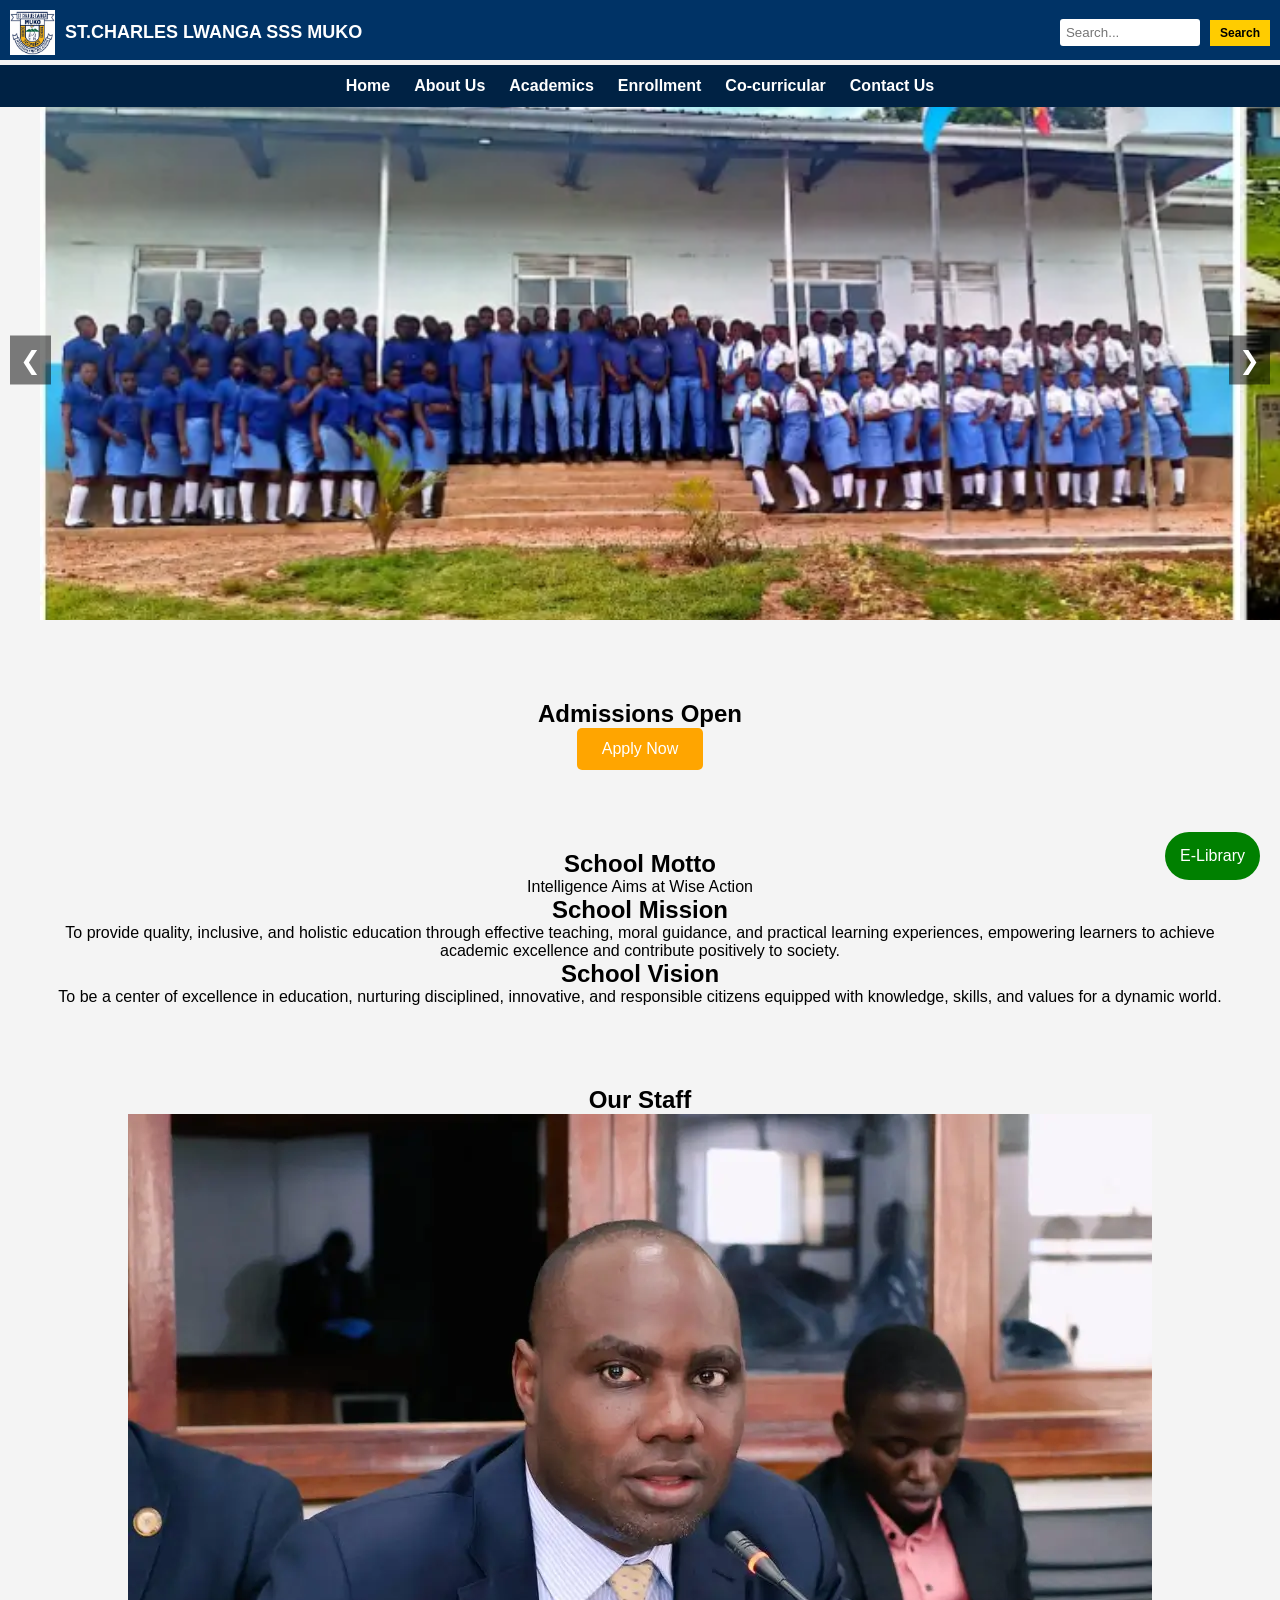
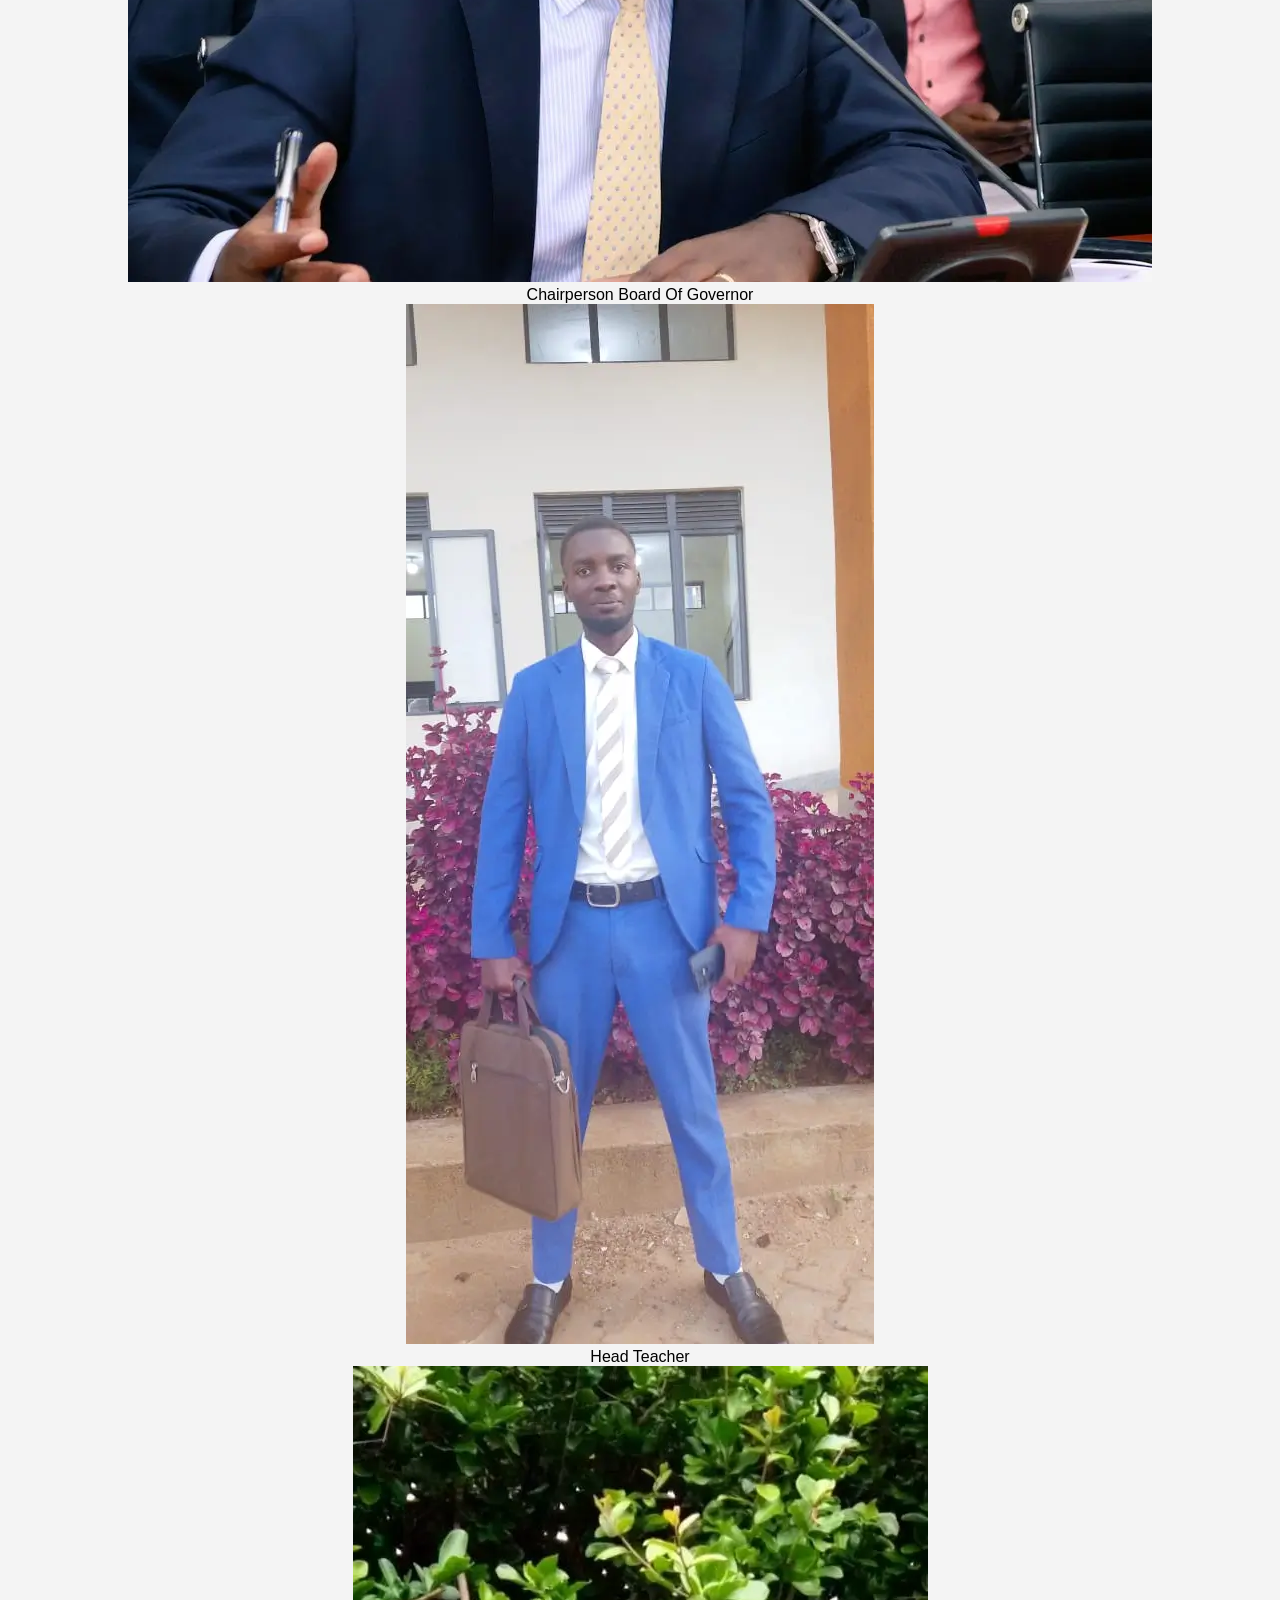
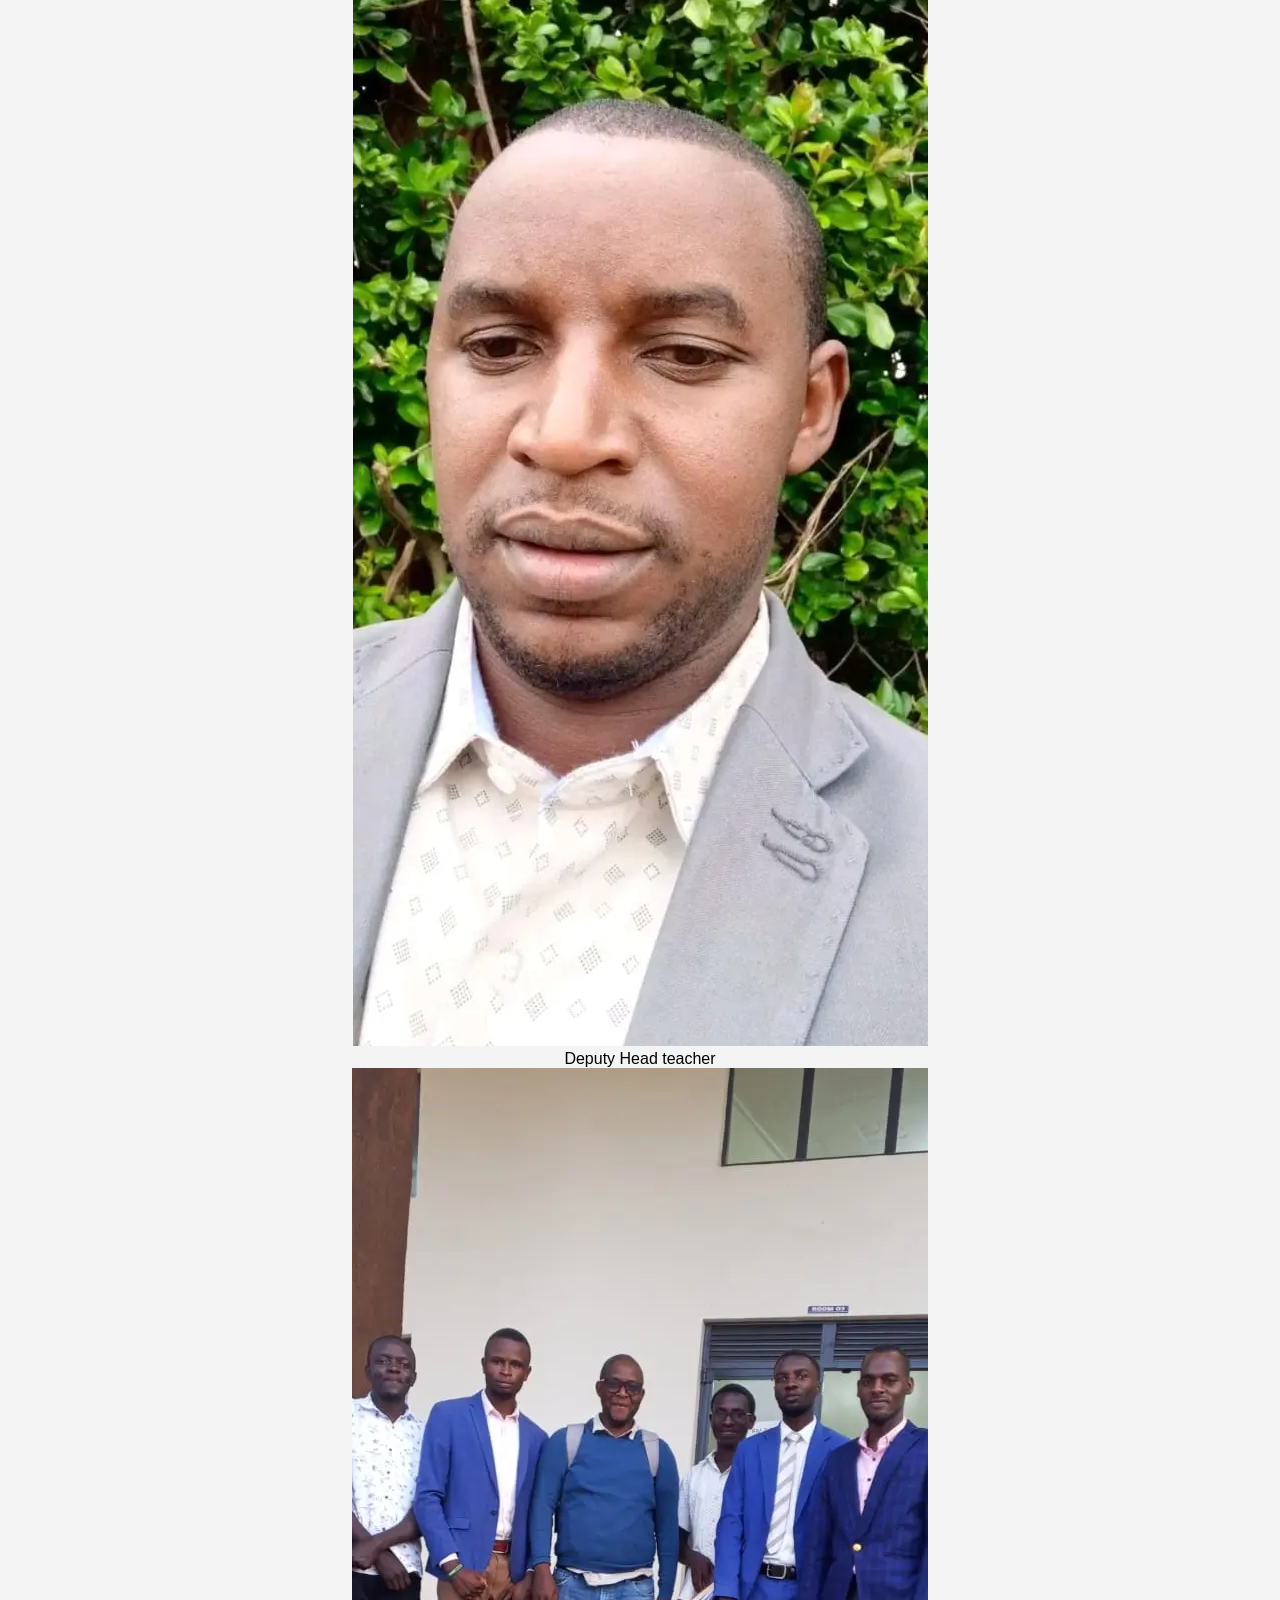
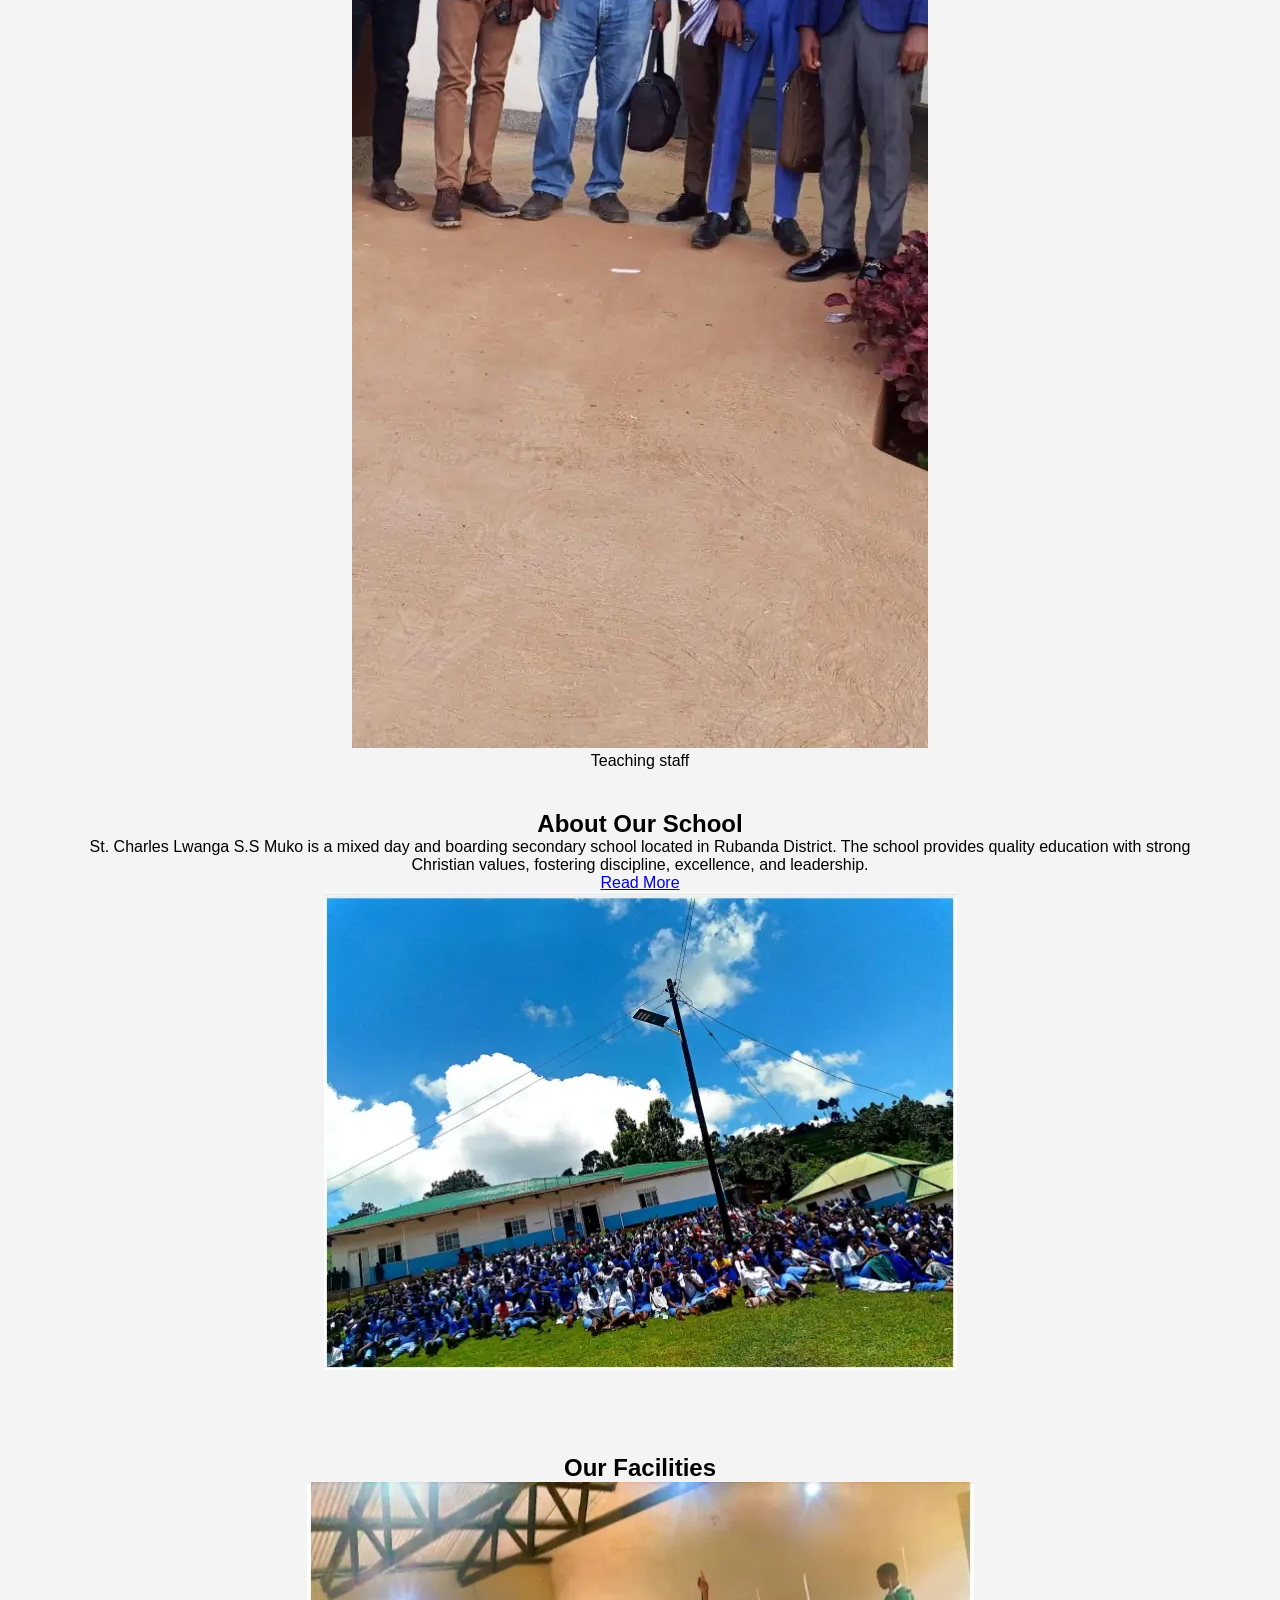
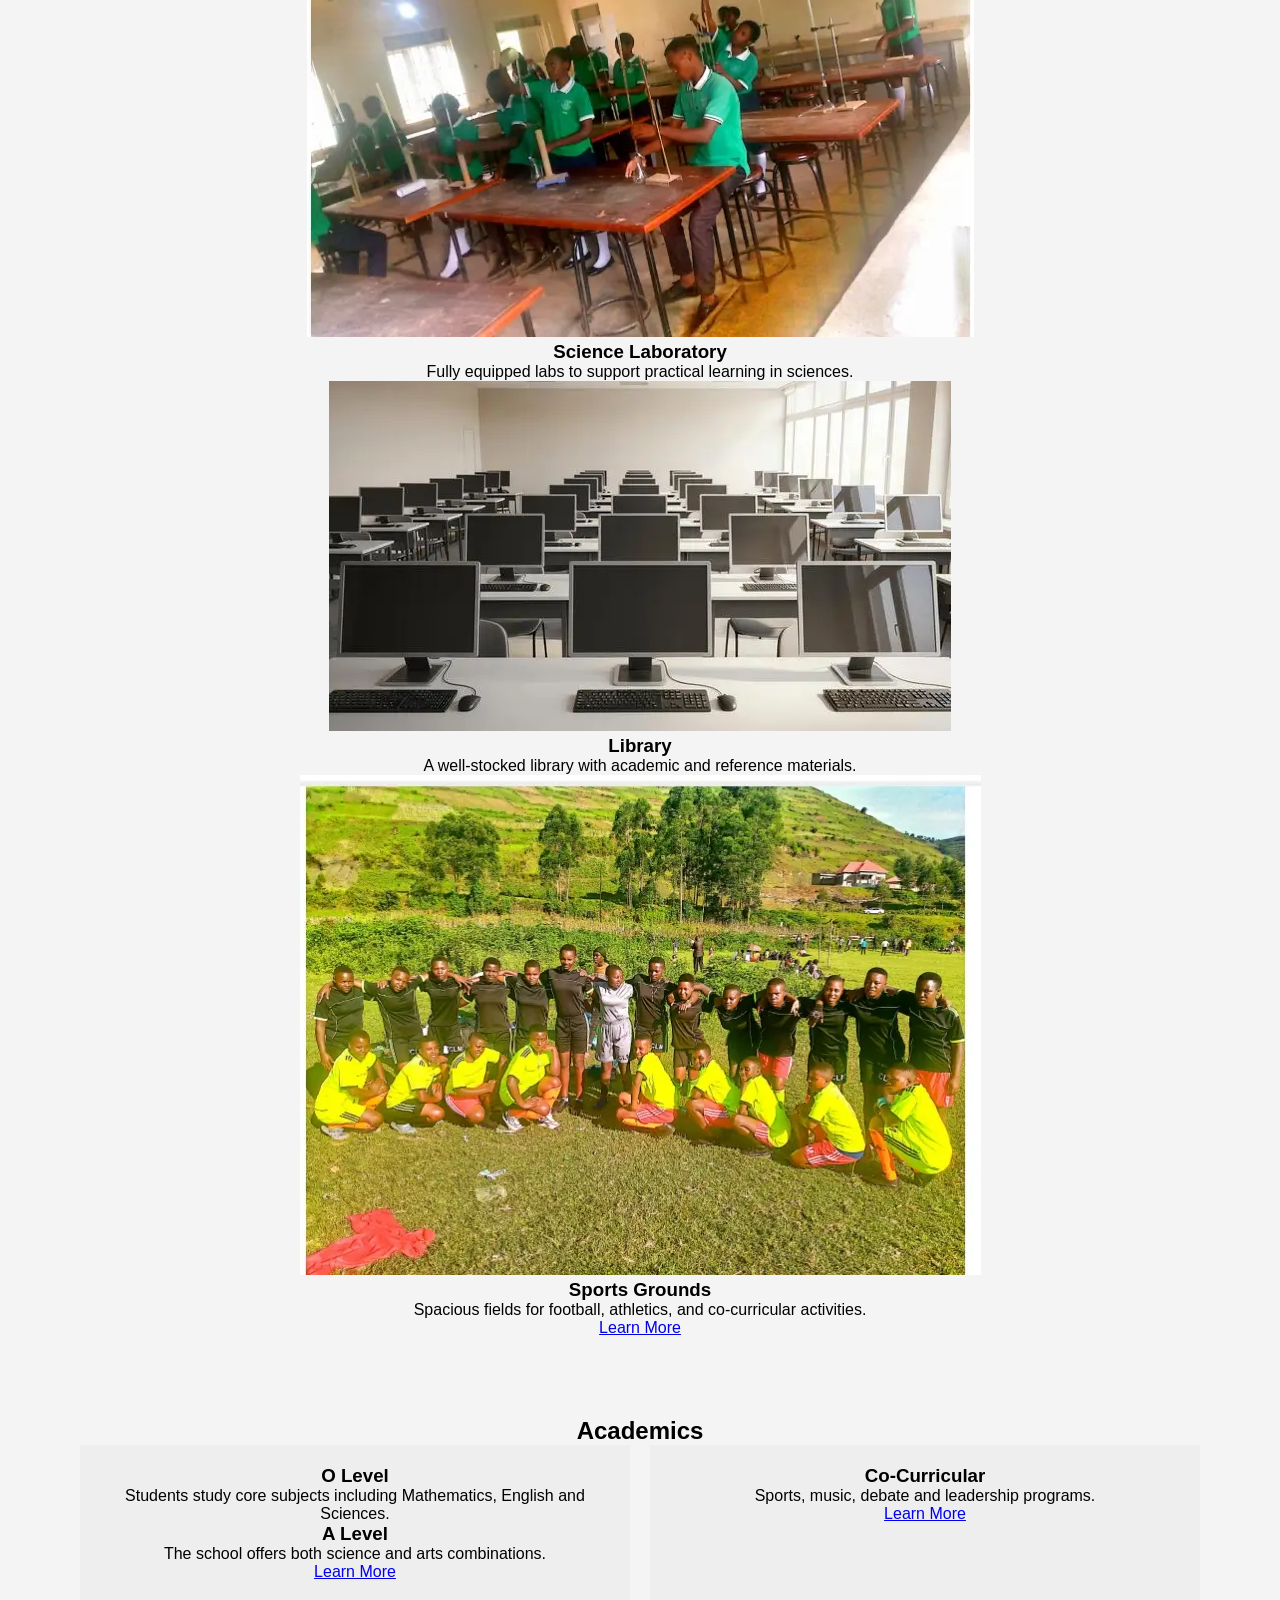
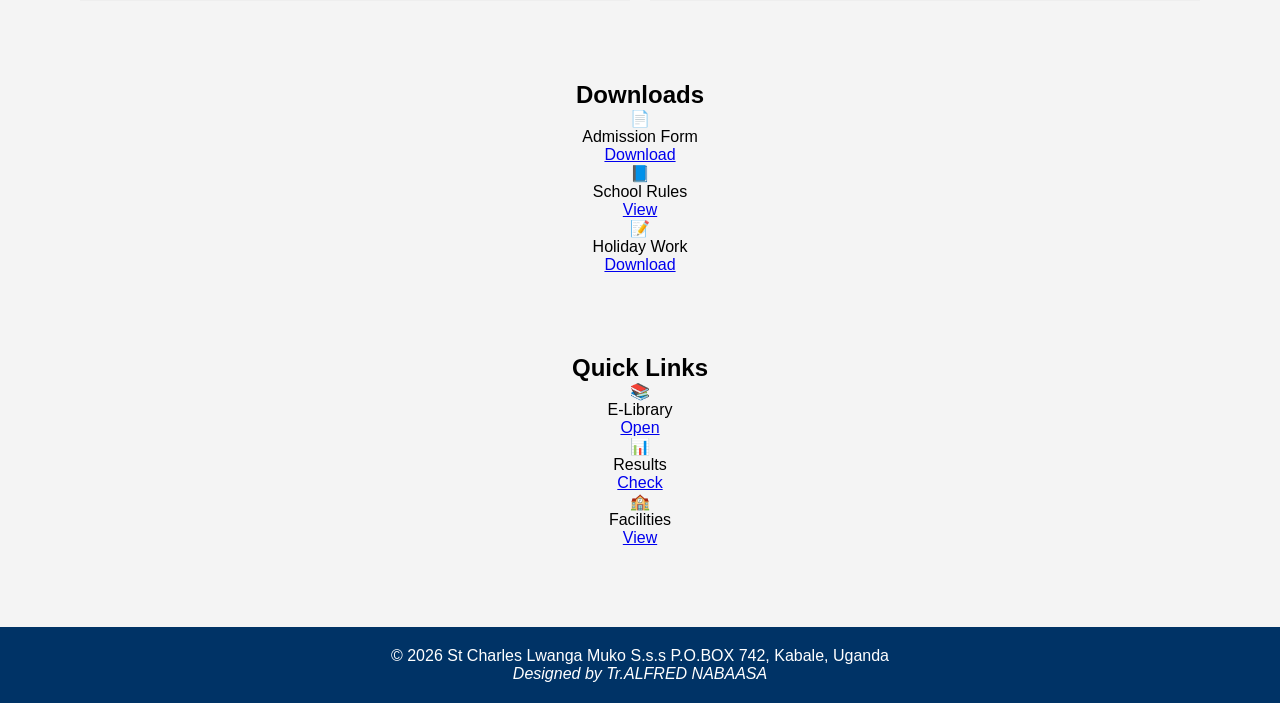
==== index.html @ 2c8513a3 "Add files via upload" ====
<!DOCTYPE html>
<html lang="en">

<head>

<meta charset="UTF-8">
<meta name="viewport" content="width=device-width, initial-scale=1.0">

<title>St. Charles Lwanga SSS Muko</title>

<link rel="stylesheet" href="lwanga.css">

</head>

<body>
  <header>
  <div class="header-container">

    <div class="logo-area">
      <img src="lwangalogo.webp" alt="School Logo">
      <h1>ST.CHARLES LWANGA SSS MUKO</h1>
    </div>

    <div class="header-right">
      <input type="text" placeholder="Search..." class="search-box">
      <button class="search-btn" onclick="searchSite()">Search</button>
      <div class="menu-toggle" onclick="toggleMenu()">
        ☰
      </div>
    </div>

  </div>

  <ul id="nav-list">
   
    <li><a href="index.html">Home</a></li>
    <li><a href="about.html">About Us</a></li>
    <li><a href="academics.html">Academics</a></li>
    <li><a href="enrollment.html">Enrollment</a></li>
    <li><a href="cocurricular.html">Co-curricular</a></li>
    <li><a href="contact.html">Contact Us</a></li>
  </ul>
</header>

<main>
<!-- SLIDER -->
<section class="slider">

  <div class="slides">
    <img src="students.webp">
    <img src="mainhall.webp">
    <img src="olevel.webp">
    <img src="alevel.webp">
     <img src="studentsasseble.webp">
    <img src="sports1.webp">
    <img src="scielab.webp">
    <img src="sports2.webp">
     <img src="slide1.webp">
    <img src="sports3.webp">
    <img src="slide2.webp">
    <img src="slide3.webp">
     <img src="slide4.webp">
    <img src="slide5.webp">
    <img src="slide6.webp">
  </div>
  

  <button class="prev">&#10094;</button>
  <button class="next">&#10095;</button>

</section>


<section class="cta">
  <h2>Admissions Open</h2>
<a href="admission.html" class="btn">Apply Now</a>
</section>
<section>
  <h2>School Motto</h2>
  <p>Intelligence Aims at Wise Action </p>
  <h2>School Mission</h2>
  <p>To provide quality, inclusive, and holistic education through effective teaching, moral guidance, and practical learning experiences, empowering learners to achieve academic excellence and contribute positively to society.</p>
  
  <h2>School Vision</h2>
  <p>To be a center of excellence in education, nurturing disciplined, innovative, and responsible citizens equipped with knowledge, skills, and values for a dynamic world.</p>
</section>
<!-- STAFF -->
<section>
  <h2>Our Staff</h2>
  <div class="staff-container">
    <div class="staff-card"><img src="bod.webp"><p>Chairperson Board Of Governor</p></div>
    <div class="staff-card"><img src="head.webp"><p>Head Teacher</p></div>
    <div class="staff-card"><img src="deputy.webp"><p>Deputy Head teacher</p>
    </div>
    <div class="staff-card"><img src="non.webp"><p>Teaching staff</p>
    </div>
  </div>

<section class="about-section">

    <div class="about-container">

        <!-- LEFT TEXT -->
        <div class="about-text">
            <h2>About Our School</h2>
            <p>
                St. Charles Lwanga S.S Muko is a mixed day and boarding secondary school 
                located in Rubanda District. The school provides quality education with 
                strong Christian values, fostering discipline, excellence, and leadership.
            </p>

            <a href="about.html" class="btn-primary">Read More</a>
        </div>

        <!-- RIGHT IMAGE -->
        <div class="about-image">
            <img src="studentsasseble.webp" alt="School Image">
        </div>

    </div>

</section>


<section class="facilities-section">

    <h2 class="section-title">Our Facilities</h2>

    <div class="facilities-container">

        <!-- CARD 1 -->
        <div class="facility-card">
            <img src="scielab.webp" alt="Science Lab" loading="lazy">
            <h3>Science Laboratory</h3>
            <p>Fully equipped labs to support practical learning in sciences.</p>
        </div>

        <!-- CARD 2 -->
        <div class="facility-card">
            <img src="compu.webp" alt="Library"loading="lazy">
            <h3>Library</h3>
            <p>A well-stocked library with academic and reference materials.</p>
        </div>

        <!-- CARD 3 -->
        <div class="facility-card">
            <img src="sports1.webp" alt="Sports"loading="lazy">
            <h3>Sports Grounds</h3>
            <p>Spacious fields for football, athletics, and co-curricular activities.</p>
            <a href="facilities.html" class="btn-primary">Learn More</a>
        </div>

    </div>

</section>

<section id="academics">

<h2>Academics</h2>

<div class="cards">

<div class="card">
<h3>O Level</h3>
<p>Students study core subjects including Mathematics, English and Sciences.</p>
<h3>A Level</h3>
The school offers both science and arts combinations.</p>
<a href="academics.html" class="btn-primary">Learn More</a>
</div>

<div class="card">
<h3>Co-Curricular</h3>
<p>Sports, music, debate and leadership programs.</p>
<a href="cocurricular.html" class="btn-primary">Learn More</a>
</div>

</div>

</section>
<section class="links-section">
  <h2>Downloads</h2>

  <div class="link-container">

    <div class="link-box">
      <span>📄</span>
      <p>Admission Form</p>
      <a href="admission.html">Download</a>
    </div>

    <div class="link-box">
      <span>📘</span>
      <p>School Rules</p>
      <a href="school rules.html">View</a>
    </div>

    <div class="link-box">
      <span>📝</span>
      <p>Holiday Work</p>
      <a href="holiday.html">Download</a>
    </div>

  </div>
</section>
<section class="links-section">
  <h2>Quick Links</h2>

  <div class="link-container">
    <div class="link-box">
      <span>📚</span>
      <p>E-Library</p>
      <a href="e-library.html">Open</a>
    </div>

    <div class="link-box">
      <span>📊</span>
      <p>Results</p>
      <a href="results.html">Check</a>
    </div>

    <div class="link-box">
      <span>🏫</span>
      <p>Facilities</p>
      <a href="facilities.html">View</a>
    </div>

  </div>
</section>
</main>
<a class="e-library" href="e-library.html">E-Library</a>

<button id="topBtn">↑</button>
<footer>
<p>© 2026 St Charles Lwanga Muko S.s.s P.O.BOX 742, Kabale, Uganda</p>
<p><i>Designed by Tr.ALFRED NABAASA</i></p>
</footer>
<script src="lwanga.js"></script>
</body>
</html>
---- lwanga.css ----
/* ===== RESET ===== */
*{
    margin:0;
    padding:0;
    box-sizing:border-box;
    font-family:Arial, sans-serif;
}

body{
    background:#f4f4f4;
}

/* ===== HEADER ===== */
header{
    position: sticky;
    top: 0;
    z-index: 1000;
    background:#003366;
    color:white;
    height:60px;

}
.header-right{
    display:flex;
    gap:10px;
}



.header-container{
    display:flex;
    justify-content:space-between;
    align-items:center;
    padding:10px;
    gap:10px;
}

/* LOGO TEXT FIX */
.logo-area h1{
    font-size:14px;
    line-height:1.1;
}

/* RIGHT SIDE FIX */
.header-right{
    display:flex;
    align-items:center;
    gap:5px;
}

/* SEARCH FIX */
.search-box{
    padding:6px;
    border:none;
    border-radius:3px;
    width:100px; /* smaller */
    max-width:40vw; /* responsive */
}

.search-btn{
    padding:6px;
    font-size:12px;
    white-space:nowrap; /* prevents breaking */
}
/* ===== LOGO ===== */
.logo-area{
    display:flex;
    align-items:center;
    gap:10px;
}

.logo-area img{
    width:45px;
    height:45px;
}

.logo-area h1{
    font-size:18px;
    line-height:1.2;
}

/* ===== RIGHT SIDE ===== */
.header-right{
    display:flex;
    align-items:center;
    gap:10px;
}

/* ===== SEARCH ===== */
.search-box{
    padding:6px;
    border:none;
    border-radius:3px;
    width:140px;
}

.search-btn{
    padding:6px 10px;
    background:#ffcc00;
    border:none;
    cursor:pointer;
    font-weight:bold;
}

/* ===== HAMBURGER ===== */
.menu-toggle{
    font-size:24px;
    cursor:pointer;
    display:none;
    position:relative;
    z-index:1100;
}

/* ===== NAVIGATION ===== */
#nav-list{
    list-style:none;
    display:flex;
    justify-content:center;
    background:#002244;
}

#nav-list li{
    padding:12px;
}

#nav-list a{
    color:white;
    text-decoration:none;
    font-weight:bold;
}

/* ===== SLIDER ===== */
.slider{
  width:100%;
  height:600px;
  overflow:hidden;
  position:relative;
}

.slides{
  display:flex;
  height:100%;
  transition: transform 0.5s ease-in-out;
}

.slides img{
  width:100%;
  height:100%;
  object-fit:cover;
  flex-shrink:0;
}

/* buttons */
.prev, .next{
  position:absolute;
  top:50%;
  transform:translateY(-50%);
  background:rgba(0,0,0,0.5);
  color:white;
  border:none;
  padding:10px;
  font-size:25px;
  cursor:pointer;
}

.prev{ left:10px; }
.next{ right:10px; }

/* ===== HERO ===== */
.hero{
    position: relative;
    height: 70vh;
    overflow: hidden;
}

.hero img{
    width: 100%;
    height: 100%;
    object-fit: cover;
}

.hero-content{
    position: absolute;
    left: 50%;
    top: 50%;
    transform: translate(-50%, -50%);
    text-align: center;
    color: #fff;
    z-index: 2;
    width: 90%;
    max-width: 700px;
}

/* overlay */
.hero::after{
    content: "";
    position: absolute;
    inset:0;
    background: rgba(0,0,0,0.4);
}

/* ===== BUTTON ===== */
.btn, .cta-btn{
    display:inline-block;
    padding:12px 25px;
    background:orange;
    color:white;
    text-decoration:none;
    border-radius:5px;
}

/* ===== SECTIONS ===== */
section{
    padding:40px;
    text-align:center;
}

/* ===== CARDS ===== */
.cards{
    display:flex;
    gap:20px;
    flex-wrap:wrap;
}

.card{
    background:#eee;
    padding:20px;
    flex:1;
}

/* ===== TABLE ===== */
table{
    width:90%;
    margin:auto;
    border-collapse:collapse;
}

th, td{
    border:1px solid #ccc;
    padding:10px;
}

th{
    background:#003366;
    color:white;
}

/* ===== FOOTER ===== */
footer{
    background:#003366;
    color:white;
    text-align:center;
    padding: 20px 10px;
    width: 100vw;
    margin-left: calc(-50vw + 50%);
}
}
footer p{
    margin: 5px 0;
    font-size: 14px;
}
/* ===== FLOATING BUTTON ===== */
#topBtn{
  position:fixed;
  bottom:20px;
  left:20px;
  padding:10px;
  background:#003366;
  color:white;
  border:none;
  cursor:pointer;
  display:none;
  z-index:1000;
  border-radius:5px;
}
/* ===== E-LIBRARY FLOATING BUTTON ===== */
.e-library{
    position:fixed;
    bottom:20px;
    right:20px;
    background:green;
    color:white;
    padding:15px;
    border-radius:25px;
    text-decoration:none;
    z-index:900;
}

/* ===== EXTRA SECTIONS ===== */
.results, .facilities, .form-section{
  padding:50px;
  text-align:center;
}

.results-container,
.facility-container{
  display:flex;
  gap:20px;
  justify-content:center;
  flex-wrap:wrap;
}

.result-box{
  background:#f4f4f4;
  padding:20px;
  width:250px;
  border-radius:8px;
}

.facility img{
  width:300px;
  height:200px;
  object-fit:cover;
  border-radius:8px;
}

/* form */
form{
  max-width:400px;
  margin:auto;
  display:flex;
  flex-direction:column;
  gap:10px;
}

input, select{
  padding:10px;
}

/* ===== MOBILE ===== */
@media(max-width:768px){

    .search-box,
    .search-btn{
        display:block;
    }

    .menu-toggle{
        display:block;
    }

    #nav-list{
        position:fixed;
        top:0;
        right:-100%;
        width:70%;
        max-width:260px;
        height:100vh;
        background:#003366;
        flex-direction:column;
        align-items:center;
        justify-content:center;
        gap:15px;
        transition:0.3s ease;
    }
    #nav-list{
    position:fixed;
    top:60px; /* pushes below header */
    right:-100%;
    width:70%;
    max-width:260px;
    height:calc(100vh - 60px);
    background:#003366;
    flex-direction:column;
    align-items:center;
    justify-content:flex-start;
    padding-top:20px;
    gap:15px;
    transition:0.3s ease;
    overflow-y:auto;
}

    #nav-list.show{
        right:0;
    }

    .cards{
        flex-direction:column;
    }

    table{
        font-size:14px;
    }

    .logo-area h1{
        font-size:16px;
    }
    /* ===== NOTES SECTION ===== */
.notes{
  padding:40px 20px;
  text-align:center;
}

.notes h2{
  font-size:28px;
  margin-bottom:20px;
}

.class-group{
  background:white;
  margin:20px auto;
  padding:20px;
  max-width:400px;
  border-radius:10px;
  box-shadow:0 4px 10px rgba(0,0,0,0.1);
}

.class-group h3{
  margin-bottom:15px;
  color:#003366;
}

/* buttons instead of links */
.note-link{
  display:block;
  margin:8px 0;
  padding:10px;
  background:#003366;
  color:white;
  text-decoration:none;
  border-radius:5px;
  transition:0.3s;
}

.note-link:hover{
  background:#0055aa;
  transform:scale(1.05);
}
/* ===== DOWNLOADS & QUICK LINKS ===== */
.links-section{
  padding:40px 20px;
  text-align:center;
}

.links-section h2{
  font-size:28px;
  margin-bottom:20px;
  color:#003366;
}

/* container */
.link-container{
  display:flex;
  justify-content:center;
  flex-wrap:wrap;
  gap:15px;
}

/* cards */
.link-box{
  background:white;
  padding:20px;
  width:220px;
  border-radius:10px;
  box-shadow:0 4px 10px rgba(0,0,0,0.1);
  transition:0.3s;
}

.link-box:hover{
  transform:translateY(-5px);
}

/* link buttons */
.link-box a{
  display:block;
  margin-top:10px;
  padding:10px;
  background:#003366;
  color:white;
  text-decoration:none;
  border-radius:5px;
  font-weight:bold;
  transition:0.3s;
}

.link-box a:hover{
  background:#0055aa;
}

/* icons style (optional emoji spacing) */
.link-box span{
  font-size:30px;
}

/* mobile */
@media(max-width:768px){
  .link-container{
    flex-direction:column;
    align-items:center;
  }

}/* CONTACT FORM */
form{
    max-width:400px;
    margin:auto;
    background:white;
    padding:20px;
    border-radius:10px;
}
/* CLICK EFFECT */
.btn-primary:active {
    transform: scale(0.96);
}
/* ===== GENERAL ===== */
section {
    padding: 60px 20px;
}

h2 {
    font-size: 28px;
    margin-bottom: 15px;
    color: #002b5c;
}

/* ===== ABOUT SECTION ===== */
.about-container {
    display: flex;
    flex-wrap: wrap;
    align-items: center;
    gap: 40px;
    max-width: 1100px;
    margin: auto;
}

.about-text {
    flex: 1;
}

.about-text p {
    line-height: 1.6;
    color: #444;
}

.about-image {
    flex: 1;
}

.about-image img {
    width: 100%;
    border-radius: 12px;
    box-shadow: 0 8px 20px rgba(0,0,0,0.2);
}

/* BUTTON */
.btn-primary {
    display: inline-block;
    margin-top: 15px;
    padding: 12px 25px;
    background: linear-gradient(135deg, #009933, #00cc66);
    color: #fff;
    font-size: 15px;
    font-weight: 500;
    text-decoration: none;
    border-radius: 30px;
    box-shadow: 0 5px 15px rgba(0,0,0,0.2);
    transition: all 0.3s ease;
}

/* HOVER EFFECT */
.btn-primary:hover {
    background: linear-gradient(135deg, #0066cc, #0099ff);
    transform: translateY(-3px);
    box-shadow: 0 8px 20px rgba(0,0,0,0.3);
}


/* ===== FACILITIES ===== */
.section-title {
    text-align: center;
    margin-bottom: 40px;
}

.facilities-container {
    display: grid;
    grid-template-columns: repeat(auto-fit, minmax(250px, 1fr));
    gap: 25px;
    max-width: 1100px;
    margin: auto;
}

.facility-card {
    background: #fff;
    border-radius: 12px;
    overflow: hidden;
    text-align: center;
    box-shadow: 0 5px 15px rgba(0,0,0,0.1);
    transition: 0.3s;
}

.facility-card img {
    width: 100%;
    height: 180px;
    object-fit: cover;
}

.facility-card h3 {
    margin: 15px 0 5px;
    color: #004080;
}

.facility-card p {
    padding: 0 15px 20px;
    font-size: 14px;
    color: #555;
}

/* HOVER EFFECT */
.facility-card:hover {
    transform: translateY(-8px);
    box-shadow: 0 10px 25px rgba(0,0,0,0.2);
}

/* ===== RESPONSIVE ===== */
@media(max-width: 768px){
    .about-container {
        flex-direction: column;
    }
}
    .staff-container {
  display: flex;
  flex-wrap: wrap;
  gap: 20px;
  justify-content: center;
}

.staff-card {
  width: 220px;
  text-align: center;
  background: #fff;
  padding: 15px;
  border-radius: 10px;
  box-shadow: 0 4px 10px rgba(0,0,0,0.1);
}

.staff-card img {
  width: 100%;
  height: 220px;
  object-fit: cover; /* keeps image nicely cropped */
  border-radius: 10px;
}
@media(max-width:768px){

    .header-container{
        padding:8px;
    }

    .logo-area img{
        width:35px;
        height:35px;
    }

    .logo-area h1{
        font-size:12px;
    }

    .search-box{
        width:80px;
    }

    .search-btn{
        font-size:11px;
        padding:5px;
    }

    .menu-toggle{
        display:block;
    }
}
/* Back Button Design */
.back-btn {
  display: inline-flex;
  align-items: center;
  gap: 8px;
  padding: 12px 22px;
  background: linear-gradient(135deg, #004aad, #0077ff);
  color: white;
  text-decoration: none;
  border-radius: 30px;
  font-size: 16px;
  font-weight: 600;
  box-shadow: 0 4px 10px rgba(0, 0, 0, 0.25);
  transition: all 0.3s ease;
  margin: 20px;
}

.back-btn:hover {
  background: linear-gradient(135deg, #00337a, #005fcc);
  transform: translateY(-2px);
  box-shadow: 0 6px 14px rgba(0, 0, 0, 0.3);
}

.back-btn:active {
  transform: scale(0.97);
}

/* Arrow Icon */
.back-btn::before {
  content: "←";
  font-size: 18px;
}
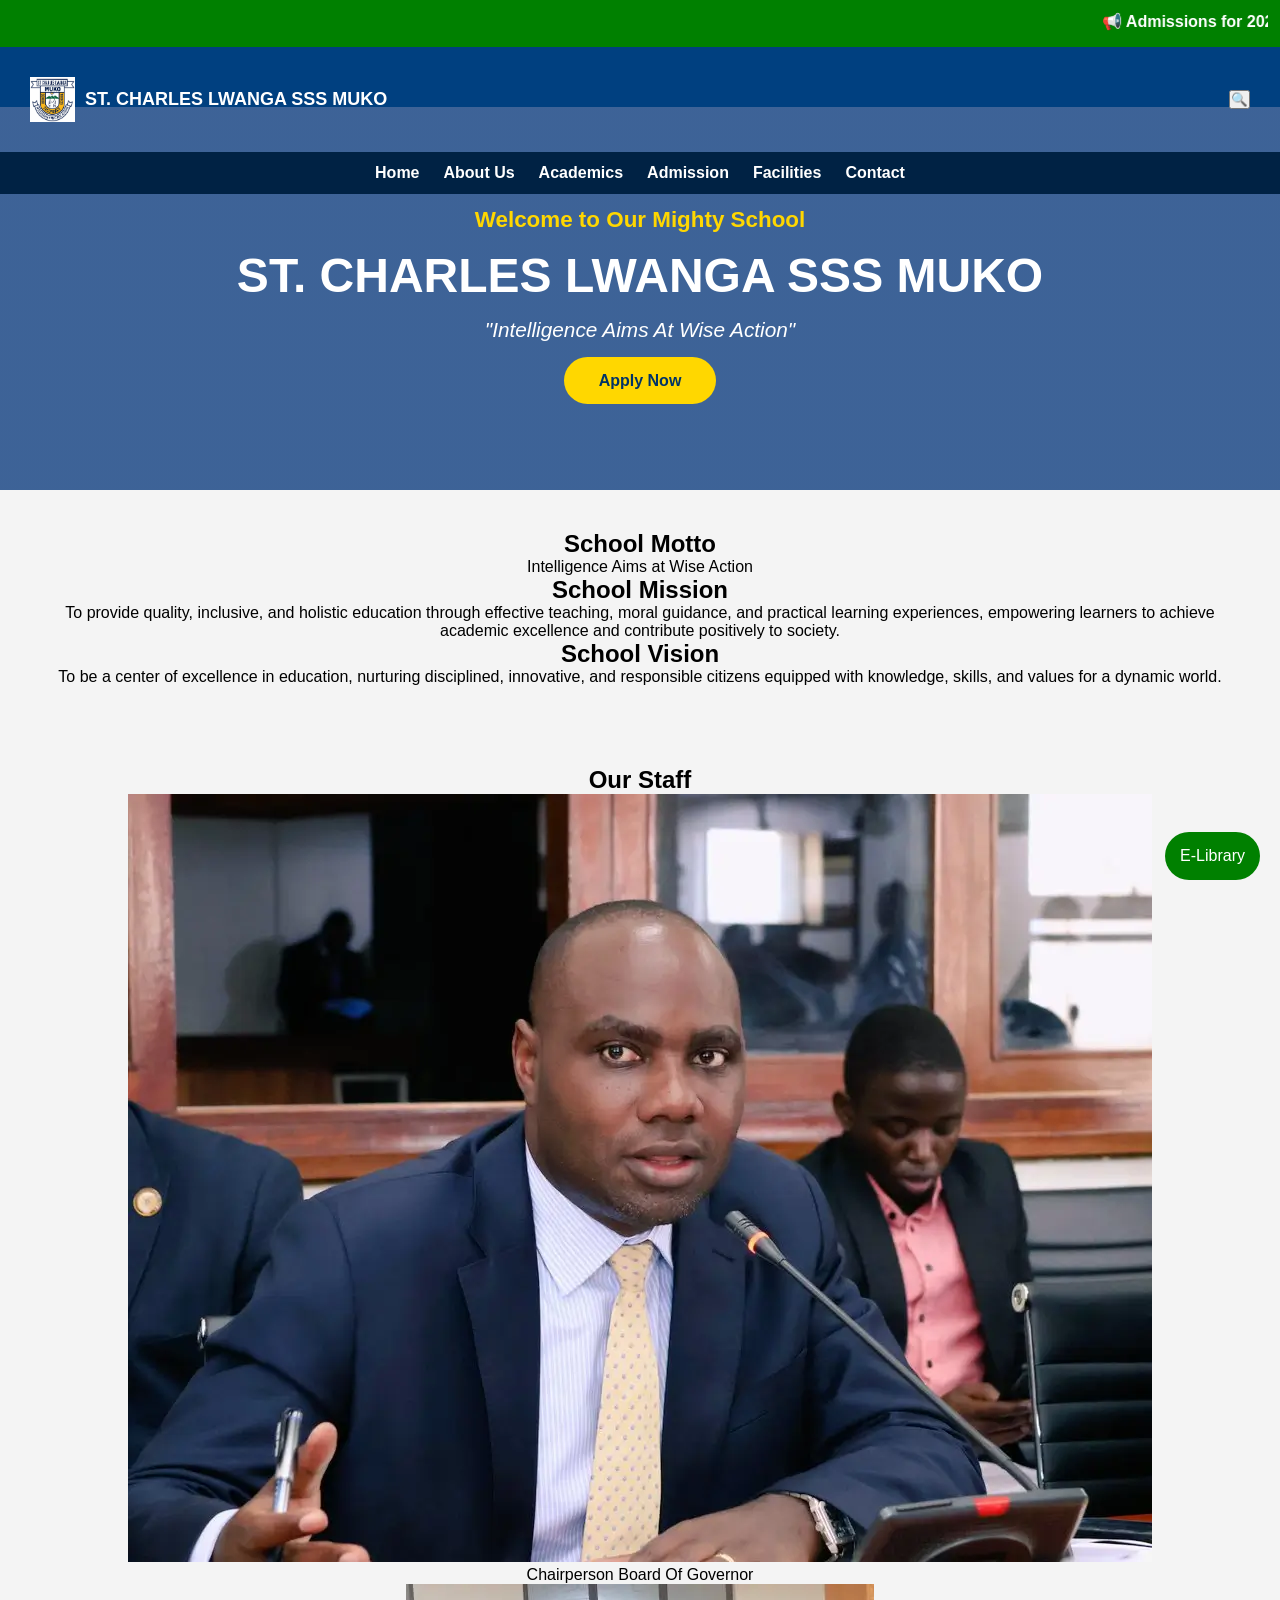
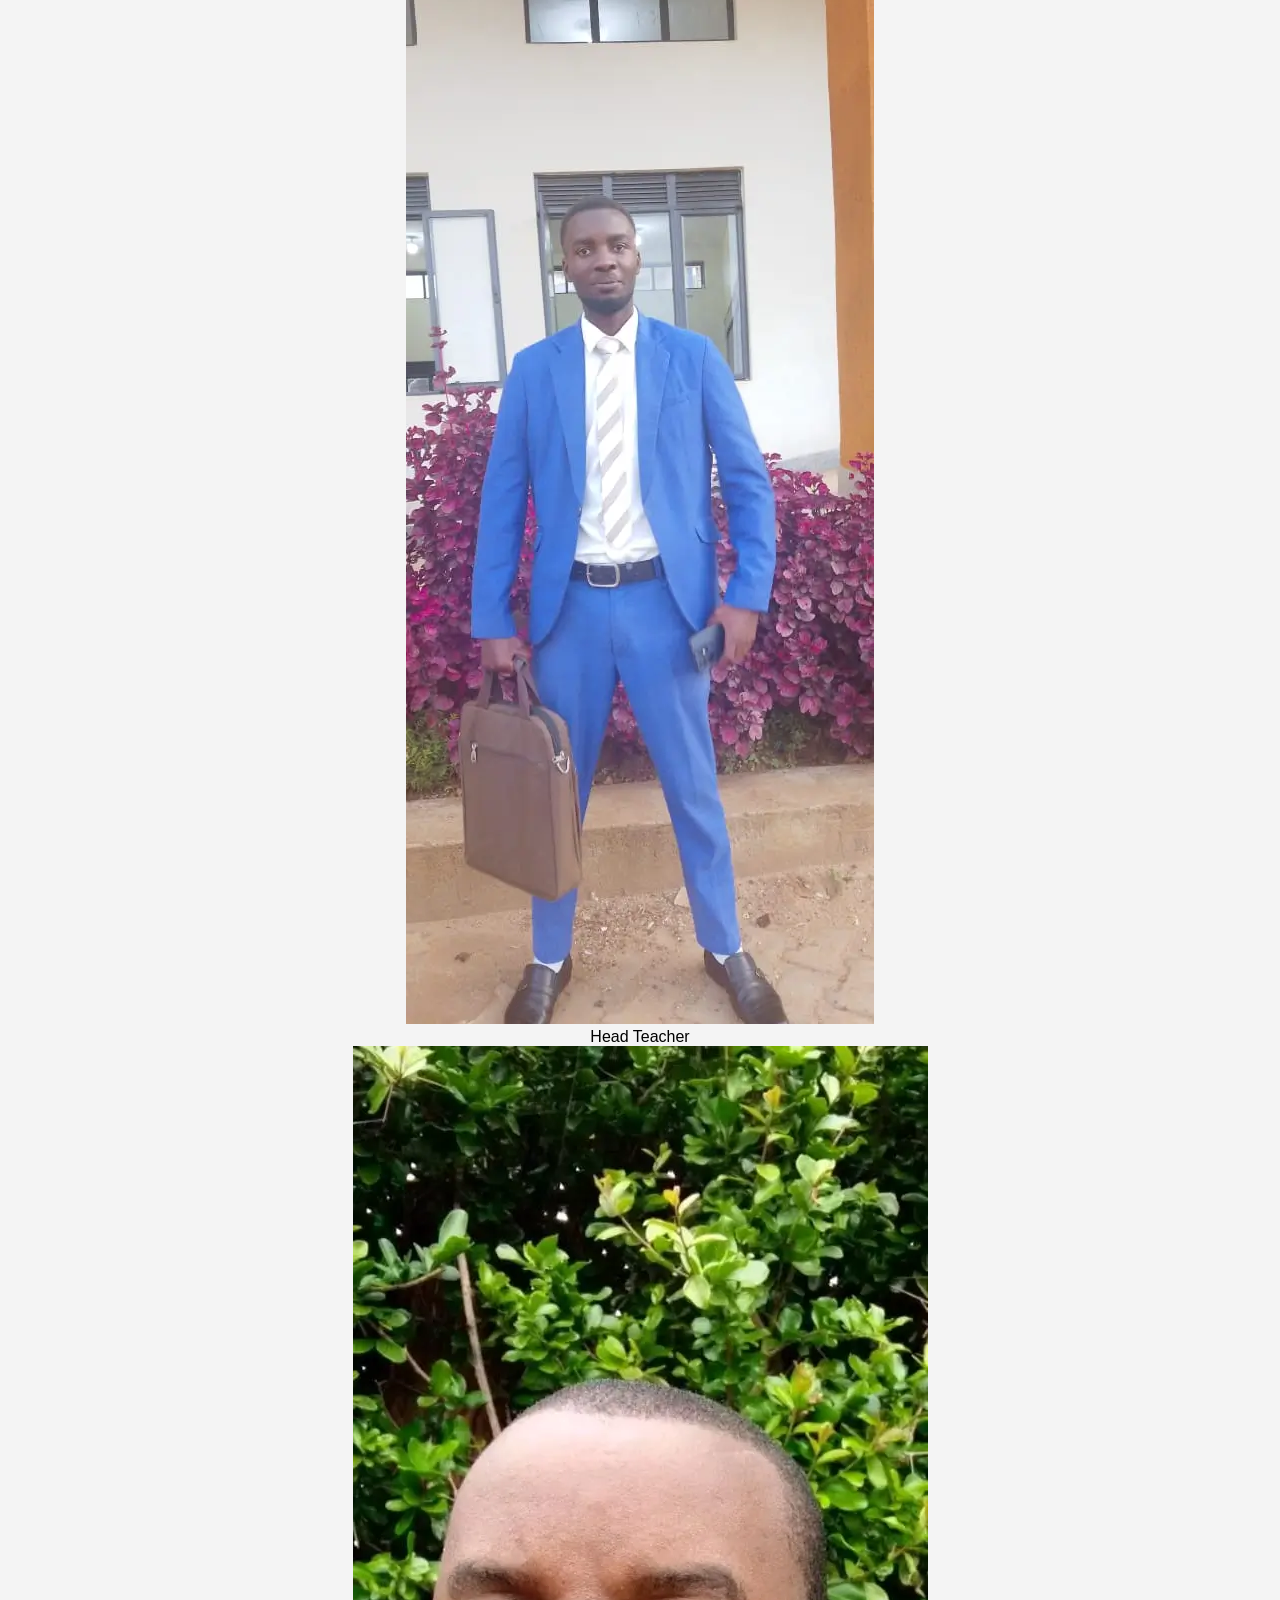
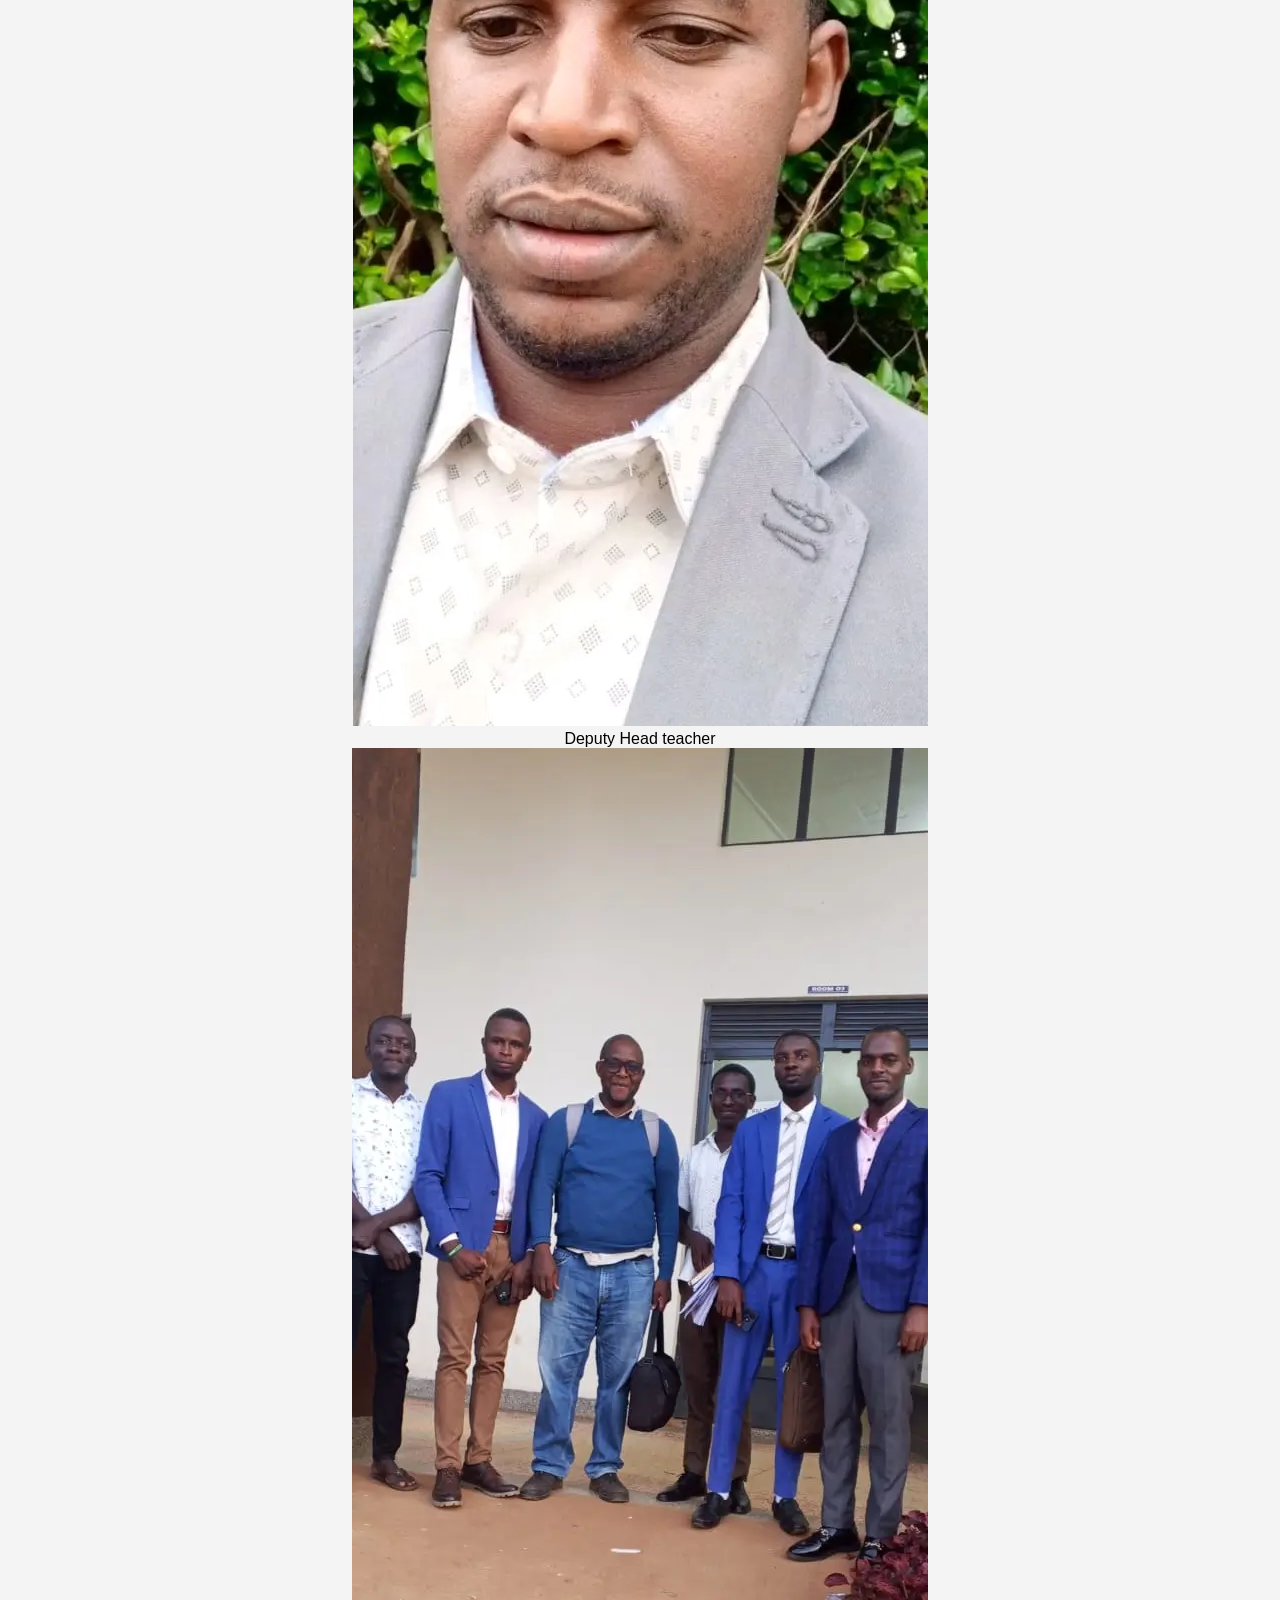
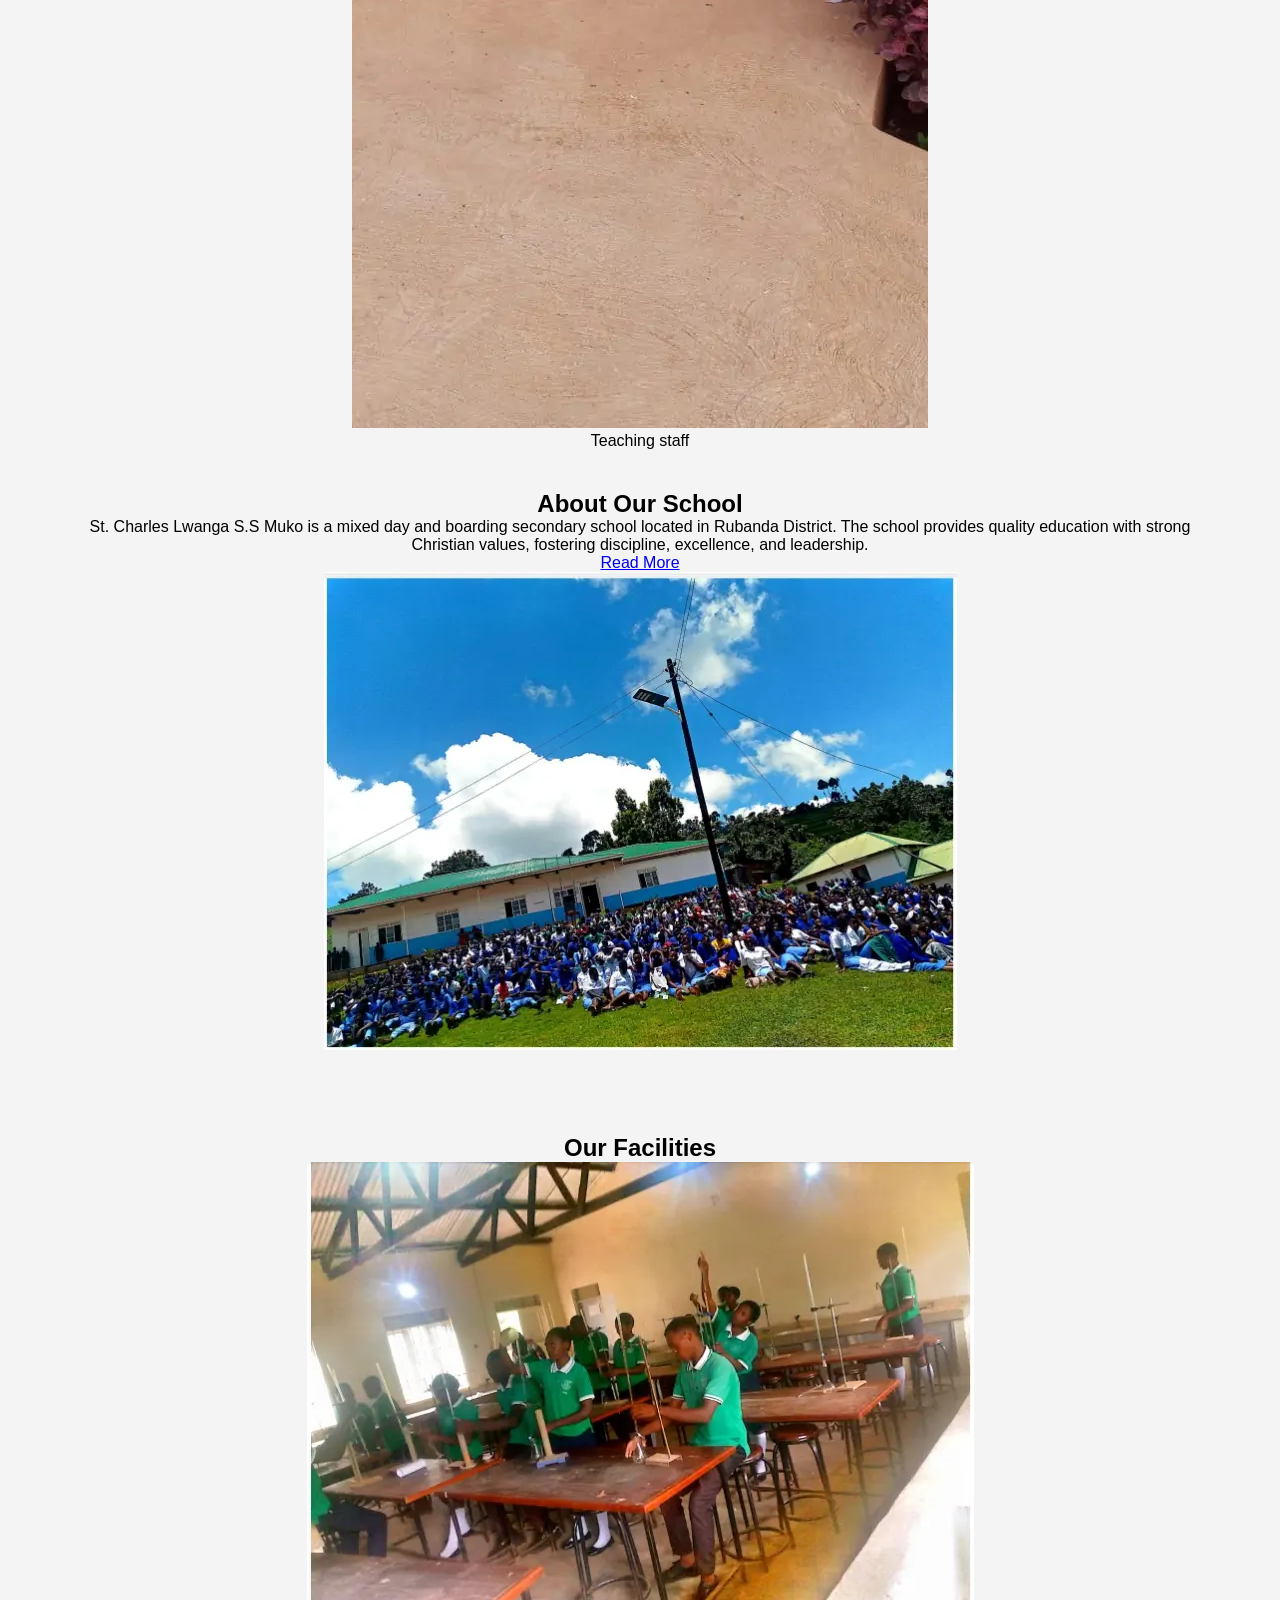
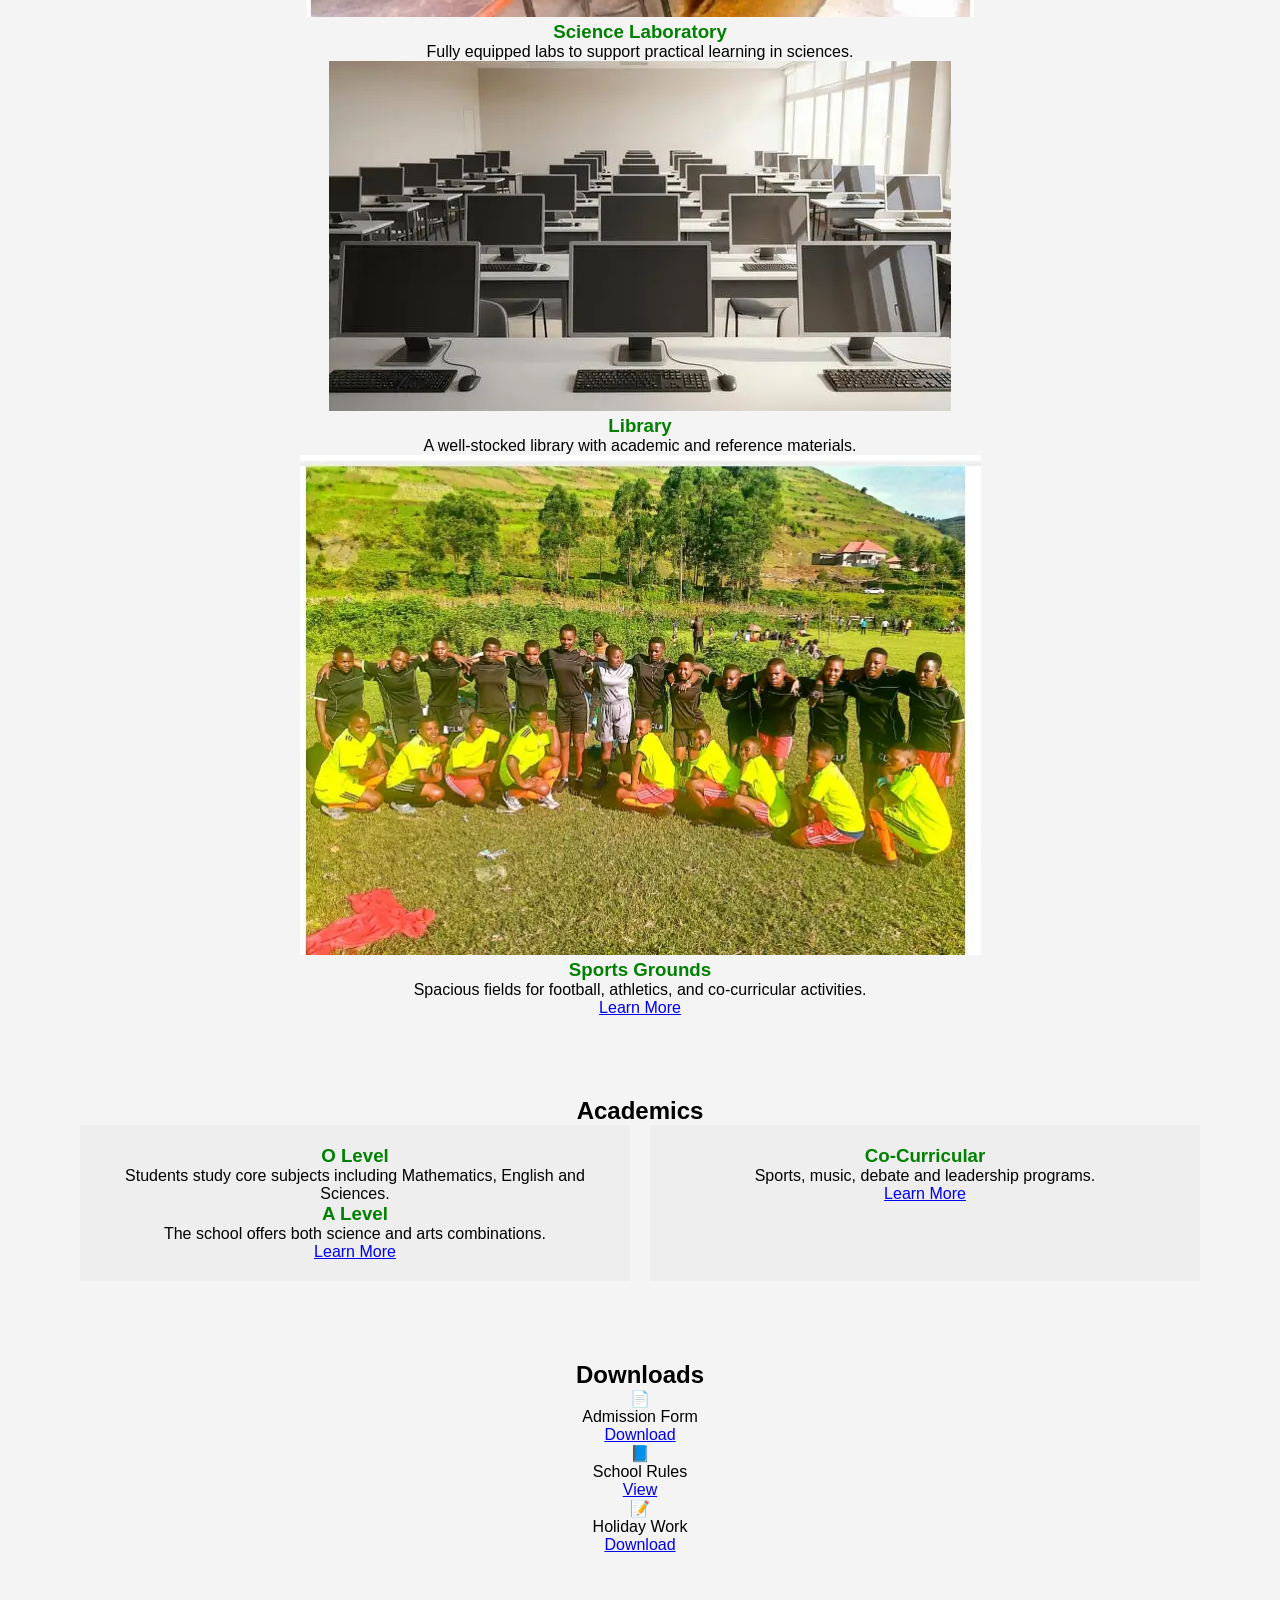
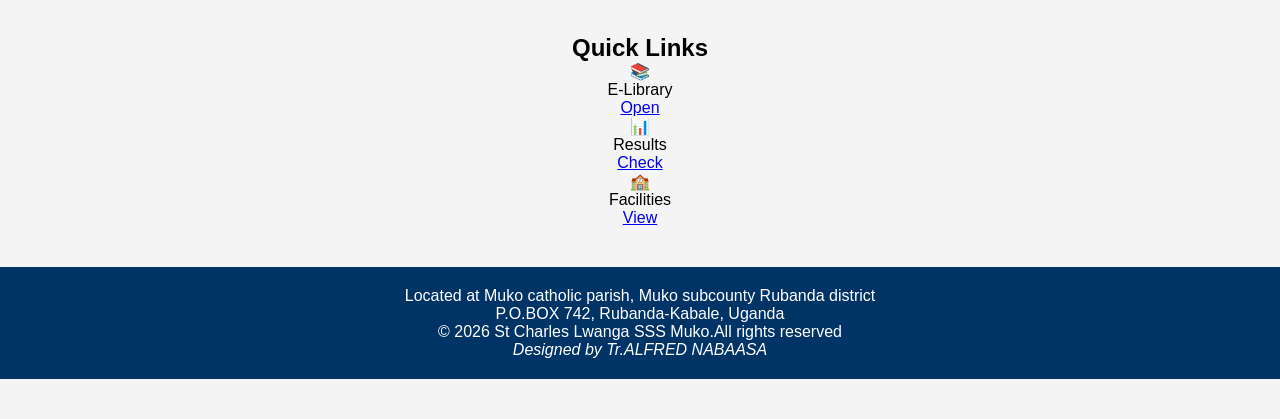
==== commit 8361d83c: "Add files via upload" ====
--- a/index.html
+++ b/index.html
@@ -13,67 +13,67 @@
 </head>
 
 <body>
+  <div class="announcement">
+    <marquee>
+        📢 Admissions for 2026 are now open | UNEB Registration Ongoing | School Visitation Day Coming Soon
+    </marquee>
+</div>
   <header>
-  <div class="header-container">
+
+<div class="header-container">
 
     <div class="logo-area">
-      <img src="lwangalogo.webp" alt="School Logo">
-      <h1>ST.CHARLES LWANGA SSS MUKO</h1>
-    </div>
-
-    <div class="header-right">
-      <input type="text" placeholder="Search..." class="search-box">
-      <button class="search-btn" onclick="searchSite()">Search</button>
-      <div class="menu-toggle" onclick="toggleMenu()">
-        ☰
-      </div>
-    </div>
-
-  </div>
-
-  <ul id="nav-list">
-   
-    <li><a href="index.html">Home</a></li>
-    <li><a href="about.html">About Us</a></li>
-    <li><a href="academics.html">Academics</a></li>
-    <li><a href="enrollment.html">Enrollment</a></li>
-    <li><a href="cocurricular.html">Co-curricular</a></li>
-    <li><a href="contact.html">Contact Us</a></li>
-  </ul>
+        <img src="lwangalogo.webp" alt="School Logo">
+        <h1>ST. CHARLES LWANGA SSS MUKO</h1>
+    </div>
+
+    <div class="header-actions">
+
+        <div class="search-container">
+            <button id="searchBtn">🔍</button>
+
+            <div id="searchBox" class="hidden">
+                <input type="text" id="searchInput" placeholder="Search...">
+                <button id="runSearch">Go</button>
+            </div>
+        </div>
+
+        <button class="menu-toggle" id="menuBtn">
+            ☰
+        </button>
+
+    </div>
+
+</div>
+
+<nav>
+    <ul id="nav-list">
+        <li><a href="index.html">Home</a></li>
+        <li><a href="about.html">About Us</a></li>
+        <li><a href="academics.html">Academics</a></li>
+        <li><a href="admission.html">Admission</a></li>
+        <li><a href="facilities.html">Facilities</a></li>
+        <li><a href="contact.html">Contact</a></li>
+    </ul>
+</nav>
+
 </header>
-
-<main>
-<!-- SLIDER -->
-<section class="slider">
-
-  <div class="slides">
-    <img src="students.webp">
-    <img src="mainhall.webp">
-    <img src="olevel.webp">
-    <img src="alevel.webp">
-     <img src="studentsasseble.webp">
-    <img src="sports1.webp">
-    <img src="scielab.webp">
-    <img src="sports2.webp">
-     <img src="slide1.webp">
-    <img src="sports3.webp">
-    <img src="slide2.webp">
-    <img src="slide3.webp">
-     <img src="slide4.webp">
-    <img src="slide5.webp">
-    <img src="slide6.webp">
-  </div>
   
 
-  <button class="prev">&#10094;</button>
-  <button class="next">&#10095;</button>
-
-</section>
-
-
-<section class="cta">
-  <h2>Admissions Open</h2>
-<a href="admission.html" class="btn">Apply Now</a>
+<section class="hero">
+    <div class="hero-content">
+
+        <h3>Welcome to Our Mighty School</h3>
+
+        <h1>ST. CHARLES LWANGA SSS MUKO</h1>
+
+        <p>"Intelligence Aims At Wise Action"</p>
+
+        <a href="admission.html" class="hero-btn">
+            Apply Now
+        </a>
+
+    </div>
 </section>
 <section>
   <h2>School Motto</h2>
@@ -231,7 +231,8 @@
 
 <button id="topBtn">↑</button>
 <footer>
-<p>© 2026 St Charles Lwanga Muko S.s.s P.O.BOX 742, Kabale, Uganda</p>
+  <p>Located at Muko catholic parish, Muko subcounty Rubanda district <br>P.O.BOX 742, Rubanda-Kabale, Uganda</p>
+<p>© 2026 St Charles Lwanga SSS Muko.All rights reserved</p>
 <p><i>Designed by Tr.ALFRED NABAASA</i></p>
 </footer>
 <script src="lwanga.js"></script>
--- a/lwanga.css
+++ b/lwanga.css
@@ -5,24 +5,51 @@
     box-sizing:border-box;
     font-family:Arial, sans-serif;
 }
-
+mark {
+  background: yellow;
+  color: black;
+  font-weight: bold;
+}
 body{
     background:#f4f4f4;
-}
-
+    text-align: center;
+}
+h3{
+  color: green;
+}
+.announcement-bar{
+    background:lightblue;
+    color:green;
+    text-align:center;
+    padding:12px;
+    font-weight:bold;
+    position:sticky;
+    top:0;
+    z-index:1000;
+}
+.announcement{
+    background:#008000;
+    color:white;
+    padding:12px;
+    font-weight:bold;
+    text-align:center;
+    top: 0;
+    z-index: 1000;
+    position: sticky;
+}
 /* ===== HEADER ===== */
 header{
     position: sticky;
     top: 0;
     z-index: 1000;
-    background:#003366;
+    background:#004080;
     color:white;
     height:60px;
 
 }
 .header-right{
     display:flex;
-    gap:10px;
+    gap:30px;
 }
 
 
@@ -31,8 +58,8 @@
     display:flex;
     justify-content:space-between;
     align-items:center;
-    padding:10px;
-    gap:10px;
+    padding:30px;
+    gap:30px;
 }
 
 /* LOGO TEXT FIX */
@@ -62,6 +89,13 @@
     font-size:12px;
     white-space:nowrap; /* prevents breaking */
 }
+.hidden{
+    display:none;
+}
+
+#searchBox{
+    margin-top:10px;
+}
 /* ===== LOGO ===== */
 .logo-area{
     display:flex;
@@ -129,74 +163,51 @@
     font-weight:bold;
 }
 
-/* ===== SLIDER ===== */
-.slider{
-  width:100%;
-  height:600px;
-  overflow:hidden;
-  position:relative;
-}
-
-.slides{
-  display:flex;
-  height:100%;
-  transition: transform 0.5s ease-in-out;
-}
-
-.slides img{
-  width:100%;
-  height:100%;
-  object-fit:cover;
-  flex-shrink:0;
-}
-
-/* buttons */
-.prev, .next{
-  position:absolute;
-  top:50%;
-  transform:translateY(-50%);
-  background:rgba(0,0,0,0.5);
-  color:white;
-  border:none;
-  padding:10px;
-  font-size:25px;
-  cursor:pointer;
-}
-
-.prev{ left:10px; }
-.next{ right:10px; }
-
 /* ===== HERO ===== */
 .hero{
-    position: relative;
-    height: 70vh;
-    overflow: hidden;
-}
-
-.hero img{
-    width: 100%;
-    height: 100%;
-    object-fit: cover;
-}
-
-.hero-content{
-    position: absolute;
-    left: 50%;
-    top: 50%;
-    transform: translate(-50%, -50%);
+    background: linear-gradient(
+    rgba(0,50,120,0.75),
+    rgba(0,50,120,0.75)),
+    url("images/school.jpg");
+
+    background-size: cover;
+    background-position: center;
+
+    color: white;
     text-align: center;
-    color: #fff;
-    z-index: 2;
-    width: 90%;
-    max-width: 700px;
-}
-
-/* overlay */
-.hero::after{
-    content: "";
-    position: absolute;
-    inset:0;
-    background: rgba(0,0,0,0.4);
+
+    padding: 100px 20px;
+}
+
+.hero h3{
+    color:#FFD700;
+    font-size:1.4rem;
+}
+
+.hero h1{
+    font-size:3rem;
+    margin:15px 0;
+}
+
+.hero p{
+    font-size:1.3rem;
+    font-style:italic;
+    margin-bottom:30px;
+}
+
+.hero-btn{
+    background:#FFD700;
+    color:#003366;
+    padding:15px 35px;
+    border-radius:50px;
+    text-decoration:none;
+    font-weight:bold;
+    transition:0.3s;
+}
+
+.hero-btn:hover{
+    background:white;
+    transform:translateY(-3px);
 }
 
 /* ===== BUTTON ===== */
@@ -697,4 +708,269 @@
 .back-btn::before {
   content: "←";
   font-size: 18px;
+}
+.header-right {
+  position: relative;
+  display: flex;
+  align-items: center;
+}
+
+.search-box {
+  display: none; /* hidden by default */
+  padding: 6px 10px;
+  border: 1px solid #ccc;
+  border-radius: 4px;
+  transition: all 0.3s ease; /* smooth effect */
+  margin-left: 10px;
+}
+
+.search-box.show {
+  display: inline-block; /* visible when toggled */
+}
+
+.search-btn {
+  padding: 6px 12px;
+  background-color: #0078d7;
+  color: #fff;
+  border: none;
+  border-radius: 4px;
+  cursor: pointer;
+}
+
+.search-btn:hover {
+  background-color: #005a9e;
+}
+.hidden {
+  display: none;
+}
+mark {
+  background: yellow;
+  color: black;
+  font-weight: bold;
+}
+.search-container{
+    position:relative;
+}
+
+#searchBtn{
+    background:white;
+    border:none;
+    padding:8px 12px;
+    border-radius:5px;
+    cursor:pointer;
+    font-size:18px;
+}
+
+#searchBox{
+    position:absolute;
+    top:45px;
+    right:0;
+    background:white;
+    padding:10px;
+    border-radius:8px;
+    box-shadow:0 4px 10px rgba(0,0,0,0.2);
+    z-index:2000;
+}
+
+#searchBox input{
+    padding:8px;
+    width:200px;
+}
+
+#runSearch{
+    padding:8px 12px;
+    background:#004080;
+    color:white;
+    border:none;
+    cursor:pointer;
+}
+
+.hidden{
+    display:none !important;
+}
+.search-container{
+    position: relative;
+}
+
+#searchBtn{
+    background: white;
+    border: none;
+    padding: 8px 12px;
+    border-radius: 5px;
+    cursor: pointer;
+    font-size: 18px;
+}
+
+#searchBox{
+    position: absolute;
+    top: 45px;
+    right: 0;
+    background: white;
+    padding: 10px;
+    border-radius: 8px;
+    box-shadow: 0 4px 10px rgba(0,0,0,0.2);
+    z-index: 2000;
+}
+
+#searchInput{
+    padding: 8px;
+    width: 220px;
+    border: 1px solid #ccc;
+    border-radius: 4px;
+}
+
+#runSearch{
+    padding: 8px 12px;
+    background: #004080;
+    color: white;
+    border: none;
+    cursor: pointer;
+    border-radius: 4px;
+}
+
+.hidden{
+    display: none;
+}
+
+mark{
+    background: yellow;
+    color: black;
+}
+/* HEADER */
+
+header{
+    background:#004080;
+    color:white;
+    position:sticky;
+    top:0;
+    z-index:1000;
+}
+
+.header-container{
+    display:flex;
+    justify-content:space-between;
+    align-items:center;
+    padding:10px 20px;
+}
+
+.logo-area{
+    display:flex;
+    align-items:center;
+    gap:10px;
+}
+
+.logo-area img{
+    width:45px;
+    height:45px;
+}
+
+.logo-area h1{
+    font-size:18px;
+}
+
+.header-actions{
+    display:flex;
+    align-items:center;
+    gap:10px;
+}
+
+/* SEARCH */
+
+.search-container{
+    position:relative;
+}
+
+#searchBtn{
+    border:none;
+    background:white;
+    padding:8px 12px;
+    border-radius:5px;
+    cursor:pointer;
+    font-size:18px;
+}
+
+#searchBox{
+    position:absolute;
+    top:45px;
+    right:0;
+    background:white;
+    padding:10px;
+    border-radius:8px;
+    box-shadow:0 4px 10px rgba(0,0,0,0.2);
+}
+
+#searchInput{
+    padding:8px;
+    width:200px;
+}
+
+#runSearch{
+    padding:8px 12px;
+    background:#004080;
+    color:white;
+    border:none;
+    cursor:pointer;
+}
+
+.hidden{
+    display:none;
+}
+
+/* MENU */
+
+.menu-toggle{
+    display:none;
+    border:none;
+    background:none;
+    color:white;
+    font-size:28px;
+    cursor:pointer;
+}
+
+#nav-list{
+    list-style:none;
+    display:flex;
+    justify-content:center;
+    background:#002244;
+}
+
+#nav-list li{
+    padding:15px;
+}
+
+#nav-list a{
+    color:white;
+    text-decoration:none;
+}
+
+/* MOBILE */
+
+@media(max-width:768px){
+
+    .menu-toggle{
+        display:block;
+    }
+
+    #nav-list{
+        position:fixed;
+        top:65px;
+        right:-100%;
+        width:260px;
+        height:100vh;
+        flex-direction:column;
+        background:#003366;
+        transition:0.4s;
+    }
+
+    #nav-list.show{
+        right:0;
+    }
+
+    .logo-area h1{
+        font-size:13px;
+    }
+
+    #searchInput{
+        width:140px;
+    }
 }
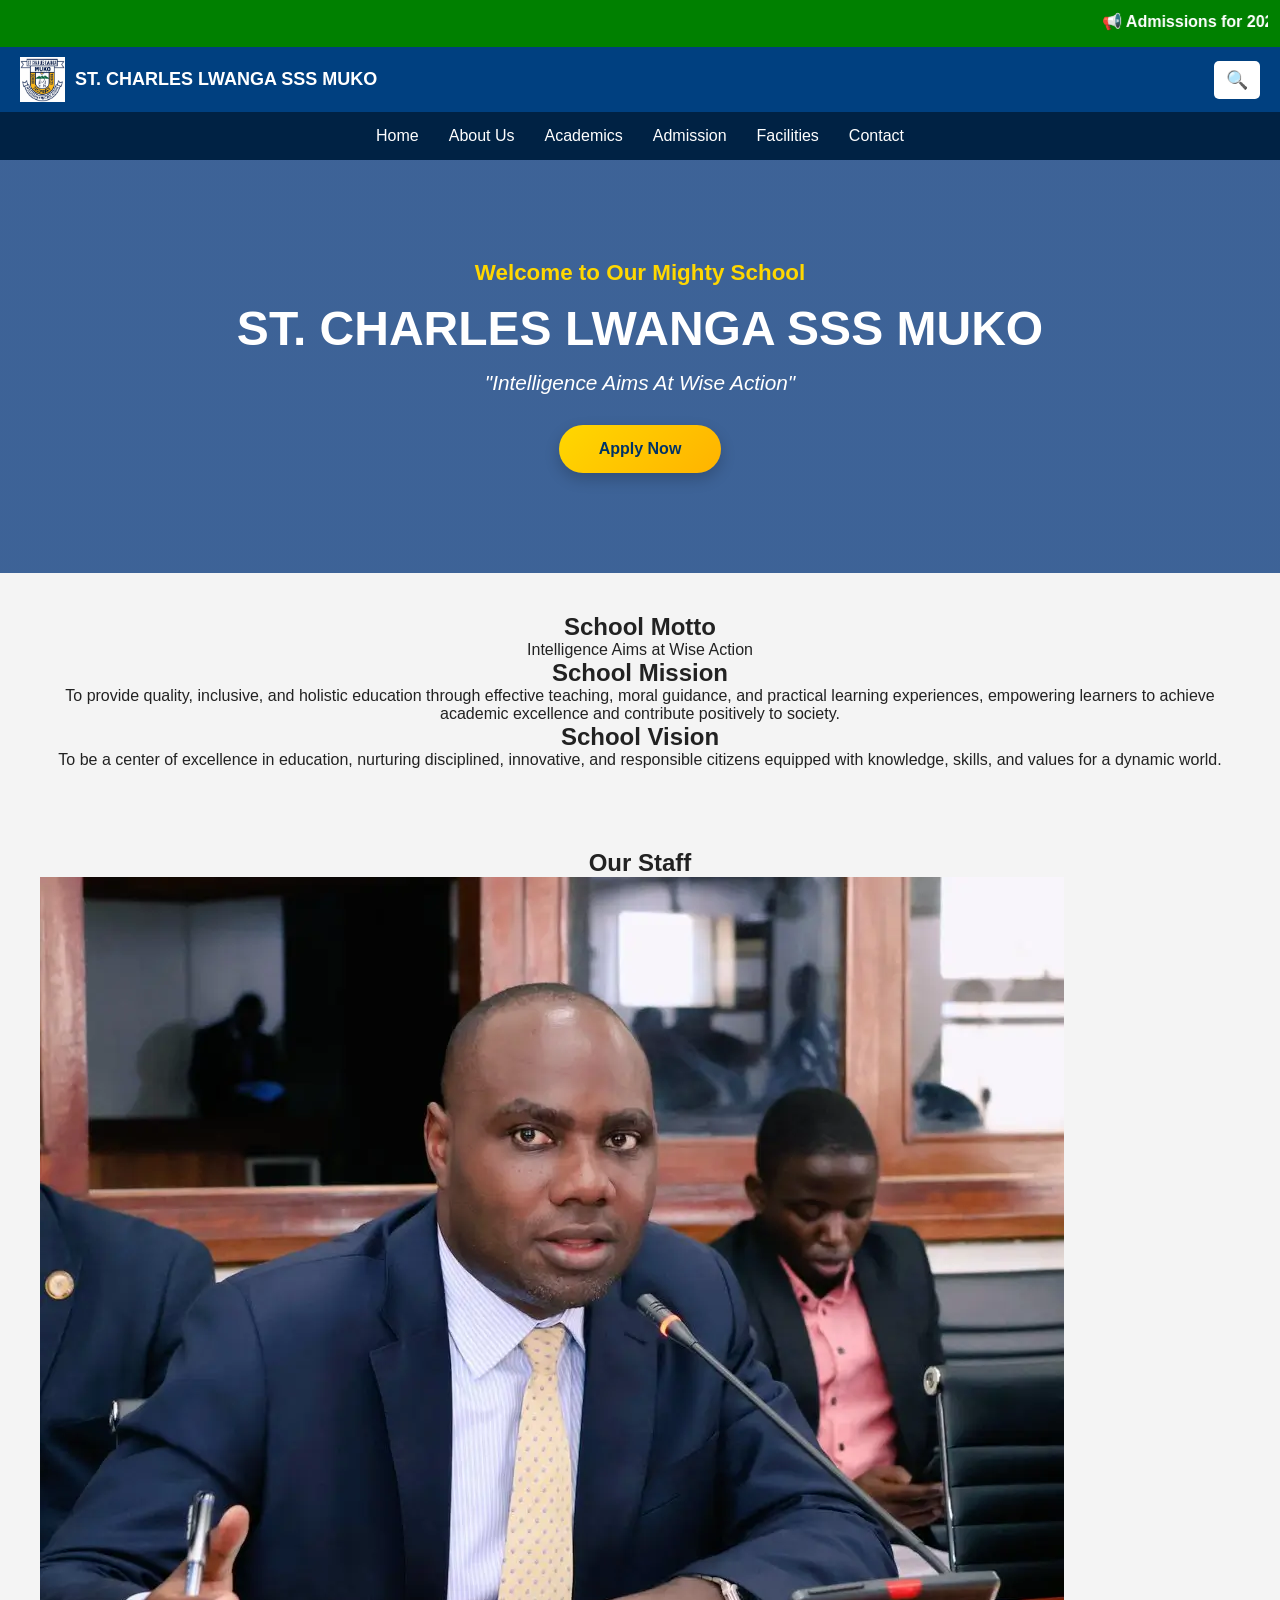
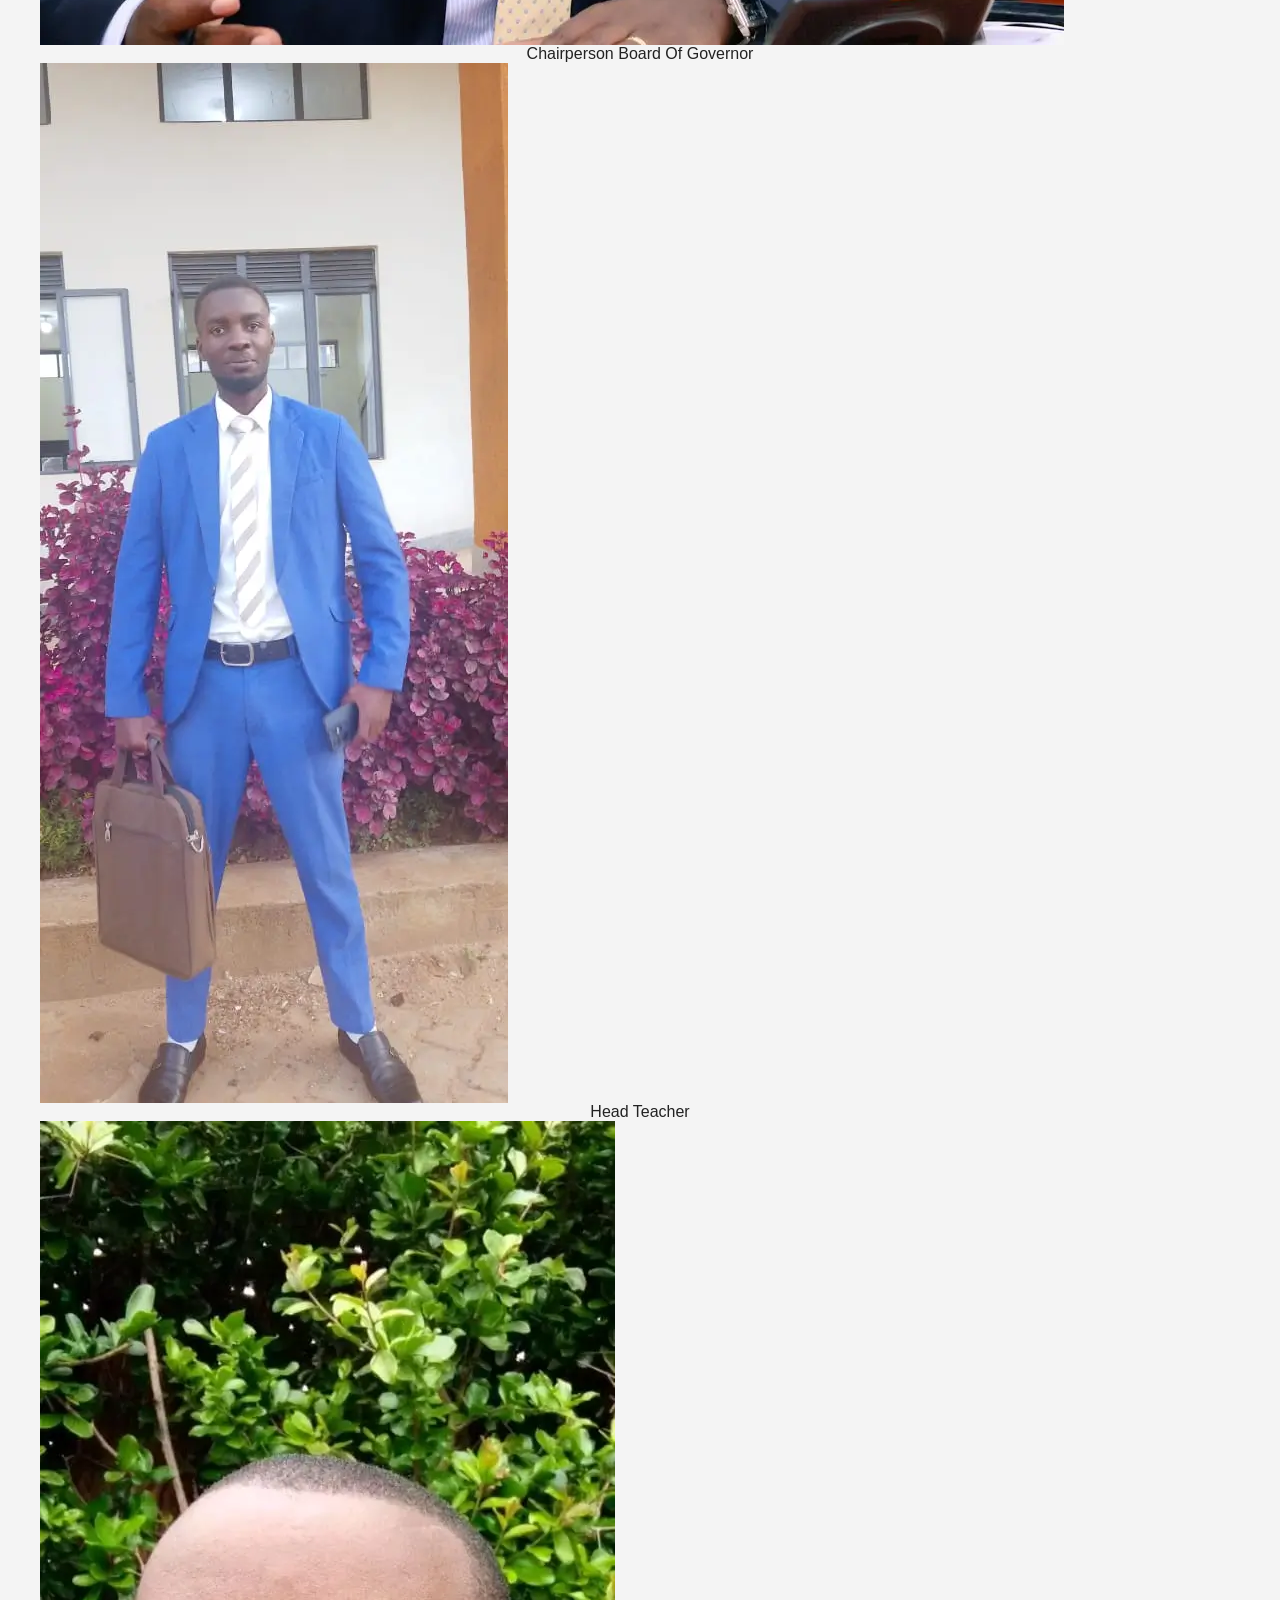
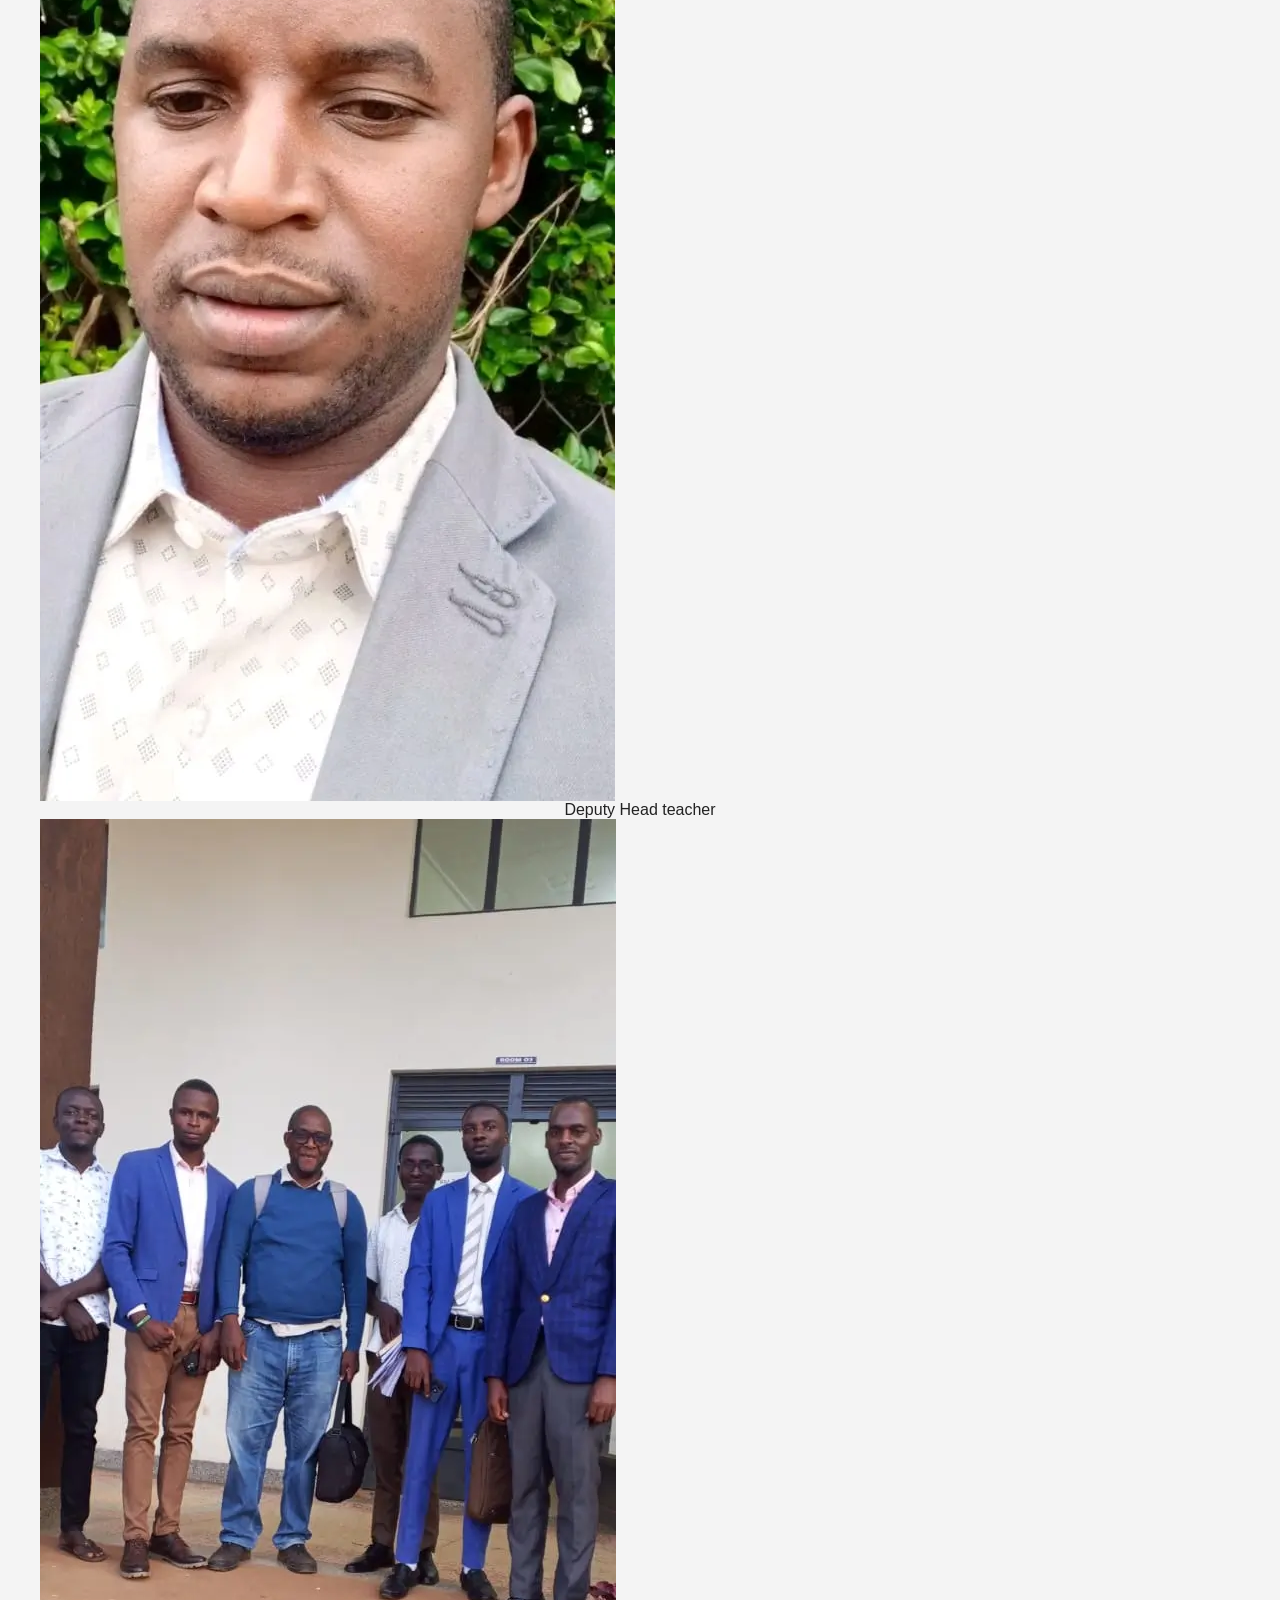
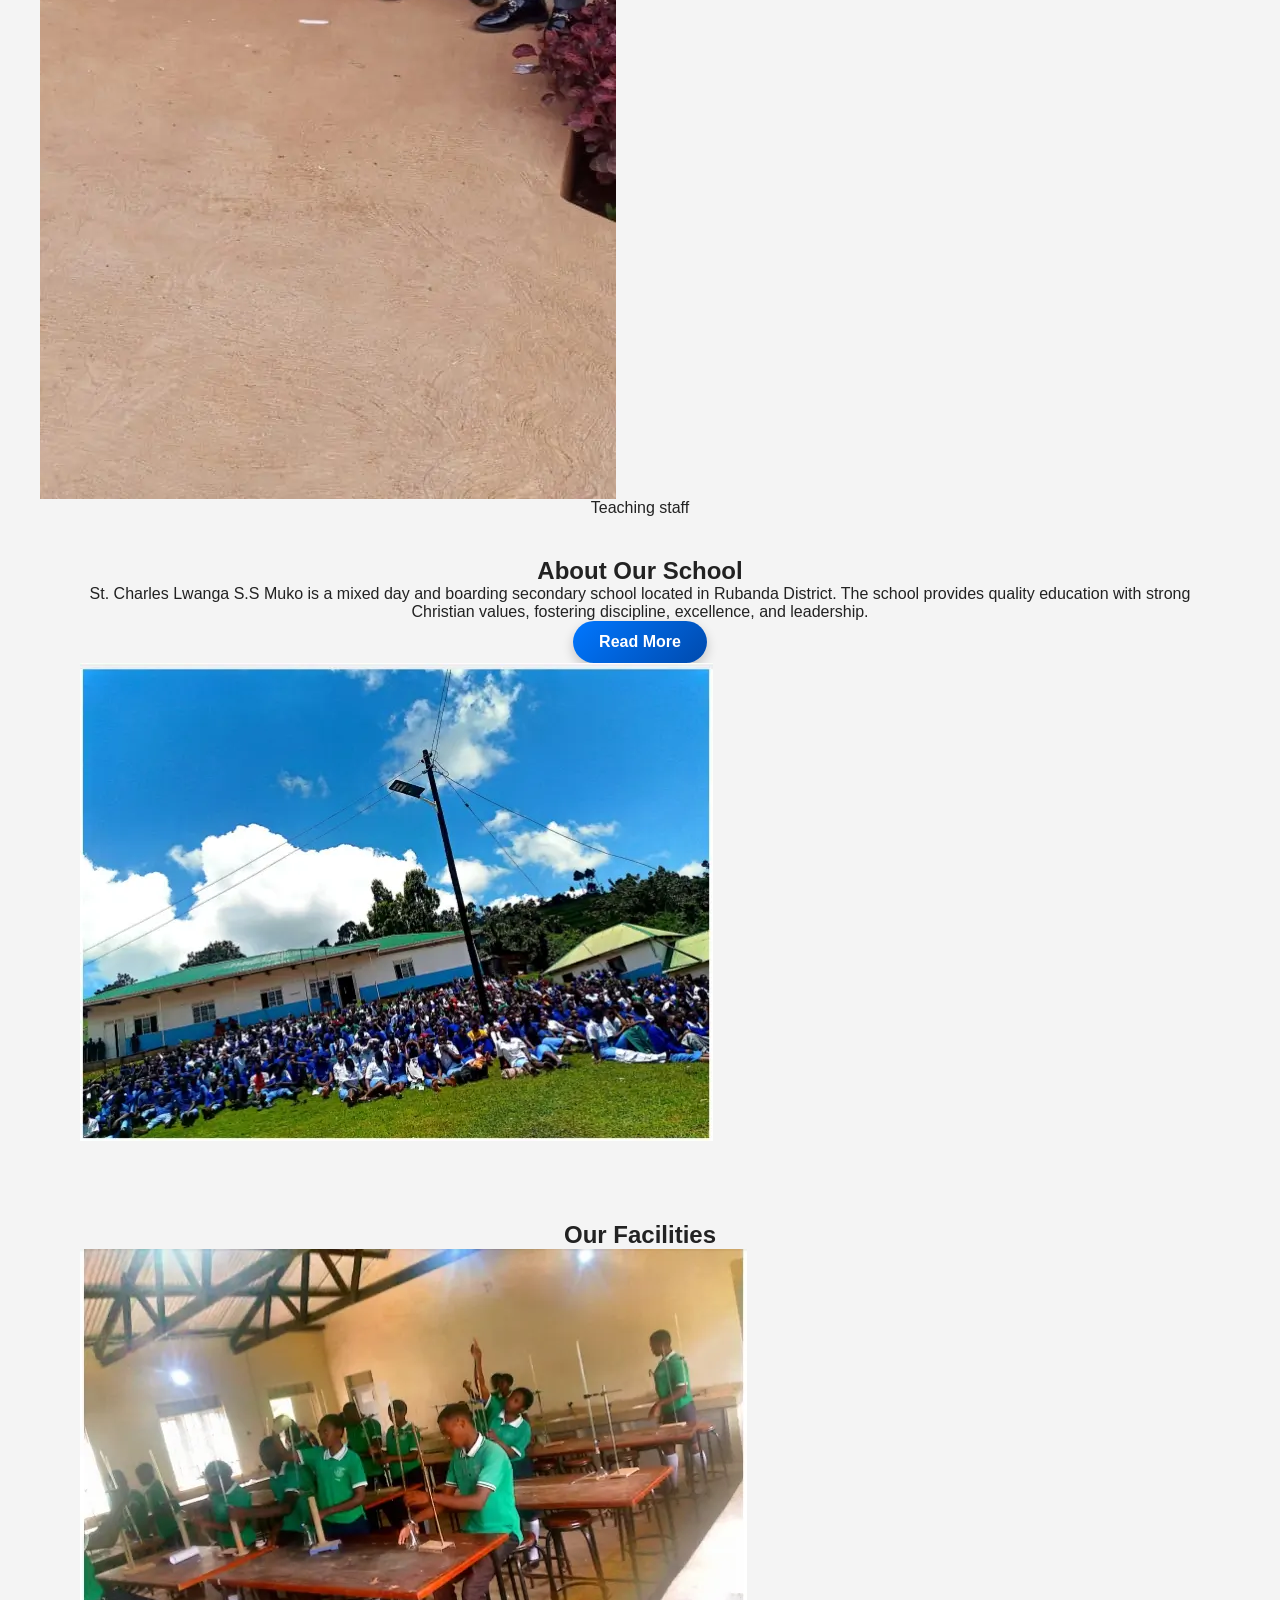
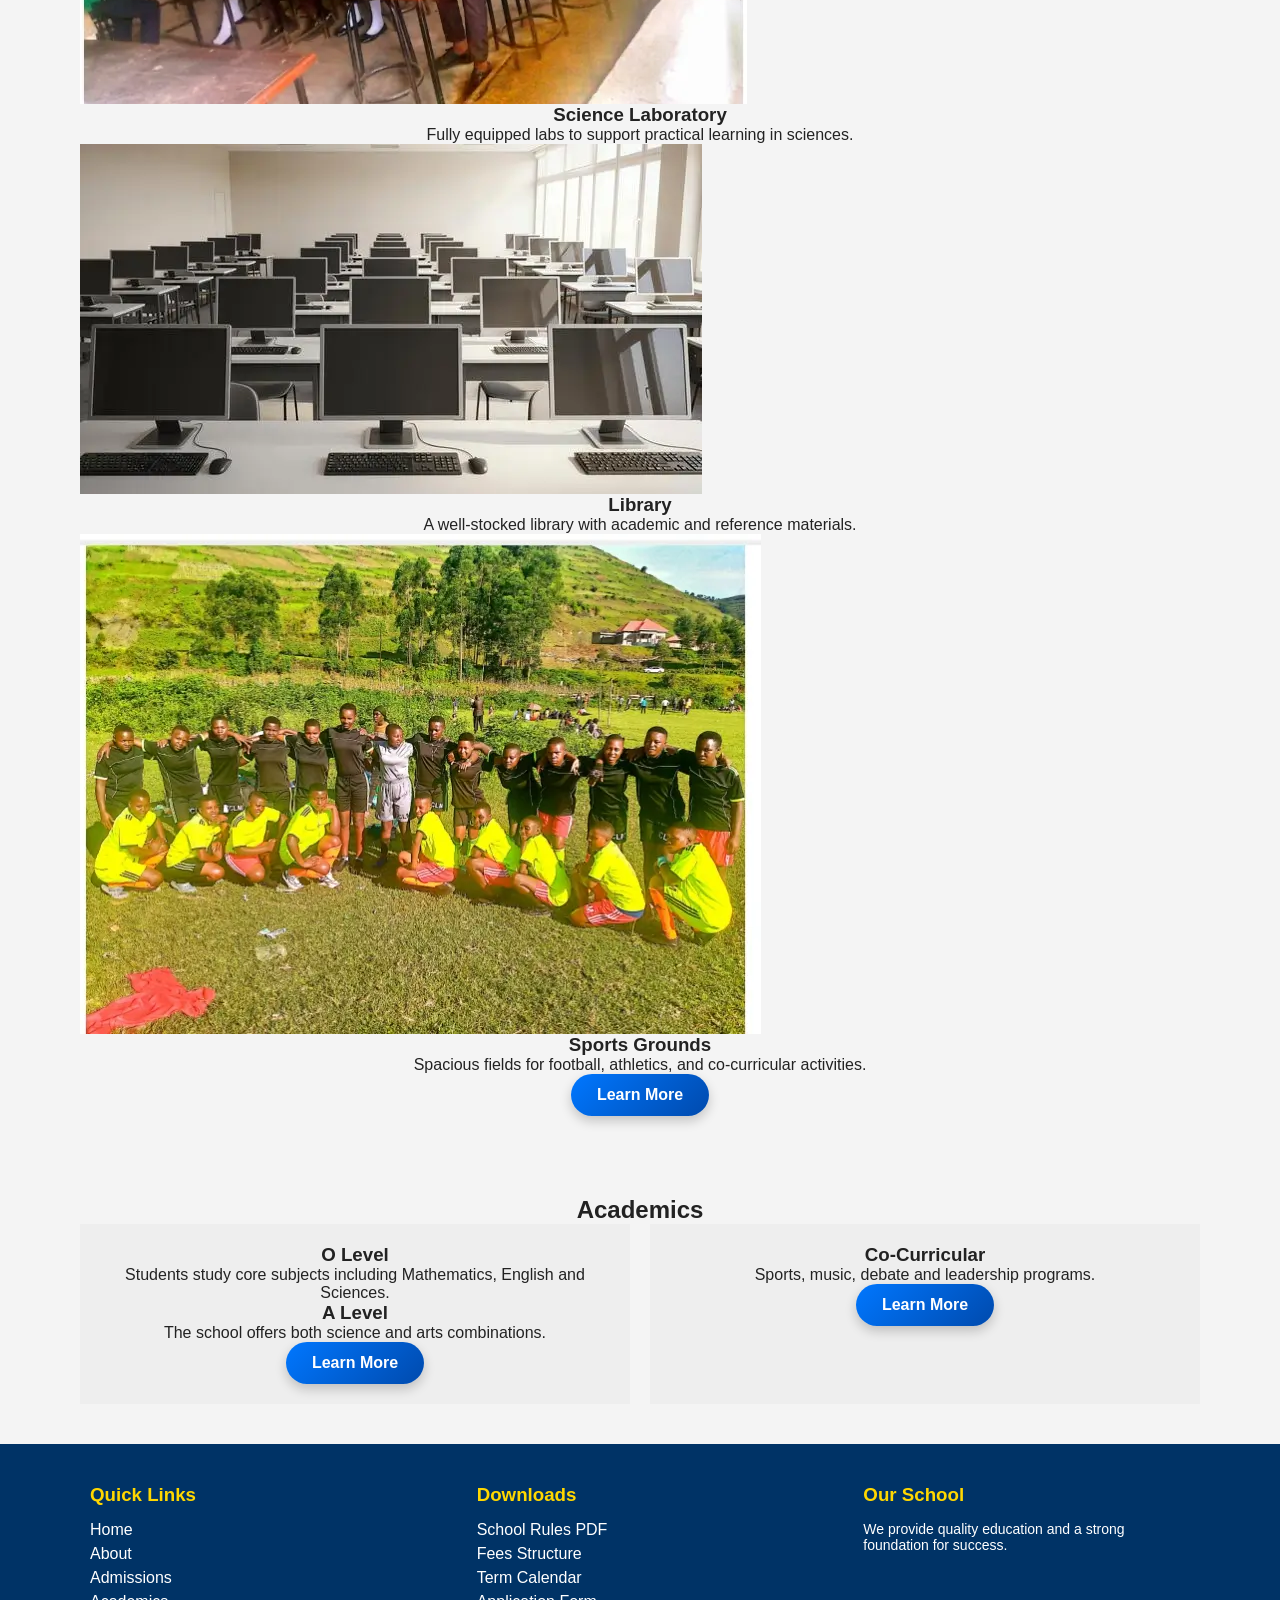
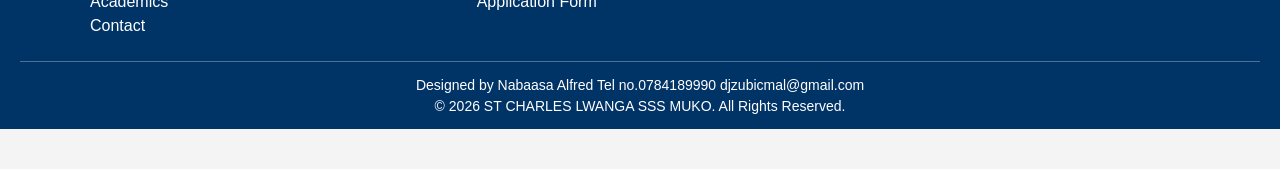
==== commit f918acae: "Add files via upload" ====
--- a/index.html
+++ b/index.html
@@ -47,7 +47,9 @@
 </div>
 
 <nav>
+  
     <ul id="nav-list">
+      
         <li><a href="index.html">Home</a></li>
         <li><a href="about.html">About Us</a></li>
         <li><a href="academics.html">Academics</a></li>
@@ -67,7 +69,7 @@
 
         <h1>ST. CHARLES LWANGA SSS MUKO</h1>
 
-        <p>"Intelligence Aims At Wise Action"</p>
+        <p class="motto">"Intelligence Aims At Wise Action"</p>
 
         <a href="admission.html" class="hero-btn">
             Apply Now
@@ -177,63 +179,43 @@
 </div>
 
 </section>
-<section class="links-section">
-  <h2>Downloads</h2>
-
-  <div class="link-container">
-
-    <div class="link-box">
-      <span>📄</span>
-      <p>Admission Form</p>
-      <a href="admission.html">Download</a>
-    </div>
-
-    <div class="link-box">
-      <span>📘</span>
-      <p>School Rules</p>
-      <a href="school rules.html">View</a>
-    </div>
-
-    <div class="link-box">
-      <span>📝</span>
-      <p>Holiday Work</p>
-      <a href="holiday.html">Download</a>
+<footer class="site-footer">
+
+  <div class="footer-container">
+
+    <!-- QUICK LINKS -->
+    <div class="footer-box">
+      <h3>Quick Links</h3>
+      <a href="#">Home</a>
+      <a href="#">About</a>
+      <a href="#">Admissions</a>
+      <a href="#">Academics</a>
+      <a href="#">Contact</a>
+    </div>
+
+    <!-- DOWNLOADS -->
+    <div class="footer-box">
+      <h3>Downloads</h3>
+      <a href="#">School Rules PDF</a>
+      <a href="#">Fees Structure</a>
+      <a href="#">Term Calendar</a>
+      <a href="#">Application Form</a>
+    </div>
+
+    <!-- SCHOOL INFO -->
+    <div class="footer-box">
+      <h3>Our School</h3>
+      <p>We provide quality education and a strong foundation for success.</p>
     </div>
 
   </div>
-</section>
-<section class="links-section">
-  <h2>Quick Links</h2>
-
-  <div class="link-container">
-    <div class="link-box">
-      <span>📚</span>
-      <p>E-Library</p>
-      <a href="e-library.html">Open</a>
-    </div>
-
-    <div class="link-box">
-      <span>📊</span>
-      <p>Results</p>
-      <a href="results.html">Check</a>
-    </div>
-
-    <div class="link-box">
-      <span>🏫</span>
-      <p>Facilities</p>
-      <a href="facilities.html">View</a>
-    </div>
-
+
+  <div class="footer-bottom">
+    <p>Designed by Nabaasa Alfred Tel no.0784189990
+     djzubicmal@gmail.com</p>
+    <p>© 2026 ST CHARLES LWANGA SSS MUKO. All Rights Reserved.</p>
   </div>
-</section>
-</main>
-<a class="e-library" href="e-library.html">E-Library</a>
-
-<button id="topBtn">↑</button>
-<footer>
-  <p>Located at Muko catholic parish, Muko subcounty Rubanda district <br>P.O.BOX 742, Rubanda-Kabale, Uganda</p>
-<p>© 2026 St Charles Lwanga SSS Muko.All rights reserved</p>
-<p><i>Designed by Tr.ALFRED NABAASA</i></p>
+
 </footer>
 <script src="lwanga.js"></script>
 </body>
--- a/lwanga.css
+++ b/lwanga.css
@@ -1,277 +1,364 @@
 /* ===== RESET ===== */
-*{
-    margin:0;
-    padding:0;
-    box-sizing:border-box;
-    font-family:Arial, sans-serif;
-}
+* {
+  margin:0;
+  padding:0;
+  box-sizing:border-box;
+  font-family:Arial, sans-serif;
+}
+
+body {
+  background:#f4f4f4;
+  text-align:center;
+  color:#222;
+}
+
+img {
+  max-width:100%;
+  height:auto;
+  display:block;
+}
+
 mark {
-  background: yellow;
-  color: black;
-  font-weight: bold;
-}
-body{
-    background:#f4f4f4;
-    text-align: center;
-}
-h3{
-  color: green;
-}
-.announcement-bar{
-    background:lightblue;
-    color:green;
-    text-align:center;
-    padding:12px;
-    font-weight:bold;
-    position:sticky;
-    top:0;
-    z-index:1000;
-}
-.announcement{
-    background:#008000;
-    color:white;
-    padding:12px;
-    font-weight:bold;
-    text-align:center;
-    top: 0;
-    z-index: 1000;
-    position: sticky;
-}
+  background:yellow;
+  color:black;
+  font-weight:bold;
+}
+
+/* ===== ANNOUNCEMENT ===== */
+.announcement-bar {
+  background:lightblue;
+  color:green;
+  text-align:center;
+  padding:12px;
+  font-weight:bold;
+  position:sticky;
+  top:0;
+  z-index:1000;
+}
+
+.announcement {
+  background:#008000;
+  color:white;
+  padding:12px;
+  font-weight:bold;
+  text-align:center;
+  position:sticky;
+  top:0;
+  z-index:1000;
+}
+
 /* ===== HEADER ===== */
-header{
-    position: sticky;
-    top: 0;
-    z-index: 1000;
-    background:#004080;
-    color:white;
-    height:60px;
-
-}
-.header-right{
-    display:flex;
-    gap:30px;
-}
-
-
-
-.header-container{
-    display:flex;
-    justify-content:space-between;
-    align-items:center;
-    padding:30px;
-    gap:30px;
-}
-
-/* LOGO TEXT FIX */
-.logo-area h1{
-    font-size:14px;
-    line-height:1.1;
-}
-
-/* RIGHT SIDE FIX */
-.header-right{
-    display:flex;
-    align-items:center;
-    gap:5px;
-}
-
-/* SEARCH FIX */
-.search-box{
-    padding:6px;
-    border:none;
-    border-radius:3px;
-    width:100px; /* smaller */
-    max-width:40vw; /* responsive */
-}
-
-.search-btn{
-    padding:6px;
-    font-size:12px;
-    white-space:nowrap; /* prevents breaking */
-}
-.hidden{
-    display:none;
-}
-
-#searchBox{
-    margin-top:10px;
-}
-/* ===== LOGO ===== */
-.logo-area{
-    display:flex;
-    align-items:center;
-    gap:10px;
-}
-
-.logo-area img{
-    width:45px;
-    height:45px;
-}
-
-.logo-area h1{
-    font-size:18px;
-    line-height:1.2;
-}
-
-/* ===== RIGHT SIDE ===== */
-.header-right{
-    display:flex;
-    align-items:center;
-    gap:10px;
+header {
+  background:#004080;
+  color:white;
+  position:sticky;
+  top:0;
+  z-index:1000;
+}
+
+.header-container {
+  display:flex;
+  justify-content:space-between;
+  align-items:center;
+  padding:10px 20px;
+}
+
+/* LOGO */
+.logo-area {
+  display:flex;
+  align-items:center;
+  gap:10px;
+}
+
+.logo-area img {
+  width:45px;
+  height:45px;
+}
+
+.logo-area h1 {
+  font-size:18px;
+}
+
+/* HEADER RIGHT */
+.header-right,
+.header-actions {
+  display:flex;
+  align-items:center;
+  gap:10px;
+}
+
+/* ===== NAV ===== */
+#nav-list {
+  list-style:none;
+  display:flex;
+  justify-content:center;
+  background:#002244;
+}
+
+#nav-list li {
+  padding:15px;
+}
+
+#nav-list a {
+  color:white;
+  text-decoration:none;
+}
+
+/* Hamburger hidden on desktop */
+.menu-toggle {
+  display:none;
+  font-size:30px;
+  background:none;
+  border:none;
+  color:white;
+  cursor:pointer;
 }
 
 /* ===== SEARCH ===== */
-.search-box{
-    padding:6px;
-    border:none;
-    border-radius:3px;
-    width:140px;
-}
-
-.search-btn{
-    padding:6px 10px;
-    background:#ffcc00;
-    border:none;
-    cursor:pointer;
-    font-weight:bold;
-}
-
-/* ===== HAMBURGER ===== */
-.menu-toggle{
-    font-size:24px;
-    cursor:pointer;
-    display:none;
-    position:relative;
-    z-index:1100;
-}
-
-/* ===== NAVIGATION ===== */
-#nav-list{
-    list-style:none;
-    display:flex;
-    justify-content:center;
-    background:#002244;
-}
-
-#nav-list li{
-    padding:12px;
-}
-
-#nav-list a{
-    color:white;
-    text-decoration:none;
-    font-weight:bold;
+.search-container {
+  position:relative;
+}
+
+#searchBtn {
+  border:none;
+  background:white;
+  padding:8px 12px;
+  border-radius:5px;
+  cursor:pointer;
+  font-size:18px;
+}
+
+#searchBox {
+  position:absolute;
+  top:45px;
+  right:0;
+  background:white;
+  padding:10px;
+  border-radius:8px;
+  box-shadow:0 4px 10px rgba(0,0,0,0.2);
+  z-index:2000;
+}
+
+#searchInput {
+  padding:8px;
+  width:200px;
+}
+
+#runSearch {
+  padding:8px 12px;
+  background:#004080;
+  color:white;
+  border:none;
+  cursor:pointer;
+  border-radius:4px;
+}
+
+.hidden {
+  display:none !important;
 }
 
 /* ===== HERO ===== */
-.hero{
-    background: linear-gradient(
-    rgba(0,50,120,0.75),
-    rgba(0,50,120,0.75)),
-    url("images/school.jpg");
-
-    background-size: cover;
-    background-position: center;
-
-    color: white;
-    text-align: center;
-
-    padding: 100px 20px;
-}
-
-.hero h3{
-    color:#FFD700;
-    font-size:1.4rem;
-}
-
-.hero h1{
-    font-size:3rem;
-    margin:15px 0;
-}
-
-.hero p{
-    font-size:1.3rem;
-    font-style:italic;
-    margin-bottom:30px;
-}
-
-.hero-btn{
-    background:#FFD700;
-    color:#003366;
-    padding:15px 35px;
-    border-radius:50px;
-    text-decoration:none;
-    font-weight:bold;
-    transition:0.3s;
-}
-
-.hero-btn:hover{
-    background:white;
-    transform:translateY(-3px);
-}
-
-/* ===== BUTTON ===== */
-.btn, .cta-btn{
-    display:inline-block;
-    padding:12px 25px;
-    background:orange;
-    color:white;
-    text-decoration:none;
-    border-radius:5px;
+.hero {
+  background: linear-gradient(rgba(0,50,120,0.75), rgba(0,50,120,0.75)),
+              url("images/school.jpg");
+  background-size: cover;
+  background-position: center;
+  color: white;
+  text-align: center;
+  padding: 100px 20px;
+}
+
+.hero h3 {
+  color:#FFD700;
+  font-size:1.4rem;
+}
+
+.hero h1 {
+  font-size:3rem;
+  margin:15px 0;
+}
+
+.hero p {
+  font-size:1.3rem;
+  font-style:italic;
+  margin-bottom:30px;
+}
+
+.hero-btn {
+  display:inline-block;
+  padding:15px 40px;
+  background:linear-gradient(135deg,#FFD700,#ffb300);
+  color:#003366;
+  border-radius:50px;
+  font-weight:bold;
+  text-decoration:none;
+  transition:0.3s ease;
+  box-shadow:0 6px 15px rgba(0,0,0,0.2);
+}
+
+.hero-btn:hover {
+  background:white;
+  transform:translateY(-4px);
+}
+
+/* ===== BUTTONS ===== */
+.btn, .cta-btn {
+  display:inline-block;
+  padding:12px 25px;
+  background:orange;
+  color:white;
+  text-decoration:none;
+  border-radius:5px;
+}
+
+.btn-danger {
+  padding:10px 22px;
+  background:#e53935;
+  color:white;
+  border:none;
+  border-radius:8px;
+  cursor:pointer;
+  transition:0.3s;
+  display:inline-block;
+}
+.btn-danger:hover { background:#b71c1c; }
+
+.btn-secondary {
+  padding:10px 20px;
+  background:#f1f1f1;
+  color:#333;
+  border:2px solid #ccc;
+  border-radius:8px;
+  cursor:pointer;
+  transition:0.3s;
+  display:inline-block;
+}
+.btn-secondary:hover { background:#ddd; }
+
+.btn-success {
+  padding:12px 24px;
+  background:linear-gradient(135deg,#00c853,#009624);
+  color:white;
+  border:none;
+  border-radius:10px;
+  font-weight:bold;
+  cursor:pointer;
+  transition:0.3s;
+  display:inline-block;
+}
+.btn-success:hover { transform:scale(1.05); }
+
+.btn-primary {
+  padding:12px 26px;
+  background:linear-gradient(135deg,#0077ff,#004aad);
+  color:white;
+  border:none;
+  border-radius:30px;
+  font-weight:bold;
+  cursor:pointer;
+  text-decoration:none;
+  display:inline-block;
+  transition:0.3s ease;
+  box-shadow:0 5px 12px rgba(0,0,0,0.2);
+}
+.btn-primary:hover {
+  transform:translateY(-3px);
+  box-shadow:0 8px 18px rgba(0,0,0,0.3);
 }
 
 /* ===== SECTIONS ===== */
-section{
-    padding:40px;
-    text-align:center;
+section {
+  padding:40px;
+  text-align:center;
 }
 
 /* ===== CARDS ===== */
-.cards{
-    display:flex;
-    gap:20px;
-    flex-wrap:wrap;
-}
-
-.card{
-    background:#eee;
-    padding:20px;
-    flex:1;
+.cards {
+  display:flex;
+  gap:20px;
+  flex-wrap:wrap;
+}
+.card {
+  background:#eee;
+  padding:20px;
+  flex:1;
 }
 
 /* ===== TABLE ===== */
-table{
-    width:90%;
-    margin:auto;
-    border-collapse:collapse;
-}
-
-th, td{
-    border:1px solid #ccc;
-    padding:10px;
-}
-
-th{
-    background:#003366;
-    color:white;
+table {
+  width:90%;
+  margin:auto;
+  border-collapse:collapse;
+}
+th, td {
+  border:1px solid #ccc;
+  padding:10px;
+}
+th {
+  background:#003366;
+  color:white;
 }
 
 /* ===== FOOTER ===== */
-footer{
-    background:#003366;
-    color:white;
-    text-align:center;
-    padding: 20px 10px;
-    width: 100vw;
-    margin-left: calc(-50vw + 50%);
-}
-}
-footer p{
-    margin: 5px 0;
-    font-size: 14px;
-}
-/* ===== FLOATING BUTTON ===== */
-#topBtn{
+footer {
+  background:#003366;
+  color:white;
+  text-align:center;
+  padding:20px 10px;
+  width:100vw;
+  margin-left:calc(-50vw + 50%);
+}
+footer p {
+  margin:5px 0;
+  font-size:14px;
+}
+
+.site-footer {
+  background:#003366;
+  color:white;
+  padding:40px 20px 10px;
+}
+
+.footer-container {
+  display:flex;
+  justify-content:flex-start;
+  flex-wrap:wrap;
+  gap:60px;
+  max-width:1100px;
+  margin:auto;
+  text-align:left;
+}
+.footer-box {
+  flex:1;
+  min-width:200px;
+  text-align:left;
+}
+.footer-box h3 {
+  margin-bottom:15px;
+  color:#FFD700;
+}
+.footer-box a {
+  display:block;
+  color:white;
+  text-decoration:none;
+  margin:6px 0;
+  transition:0.3s;
+  text-align:left;
+}
+.footer-box a:hover {
+  color:#FFD700;
+  transform:translateX(5px);
+}
+.footer-bottom {
+  text-align:center;
+  margin-top:20px;
+  padding-top:10px;
+  border-top:1px solid rgba(255,255,255,0.3);
+  font-size:14px;
+}
+
+/* ===== TOP BUTTON ===== */
+#topBtn {
   position:fixed;
   bottom:20px;
   left:20px;
@@ -284,693 +371,362 @@
   z-index:1000;
   border-radius:5px;
 }
-/* ===== E-LIBRARY FLOATING BUTTON ===== */
-.e-library{
-    position:fixed;
-    bottom:20px;
-    right:20px;
-    background:green;
-    color:white;
-    padding:15px;
-    border-radius:25px;
-    text-decoration:none;
-    z-index:900;
-}
-
-/* ===== EXTRA SECTIONS ===== */
-.results, .facilities, .form-section{
-  padding:50px;
-  text-align:center;
-}
-
-.results-container,
-.facility-container{
-  display:flex;
-  gap:20px;
-  justify-content:center;
-  flex-wrap:wrap;
-}
-
-.result-box{
-  background:#f4f4f4;
-  padding:20px;
-  width:250px;
-  border-radius:8px;
-}
-
-.facility img{
-  width:300px;
-  height:200px;
-  object-fit:cover;
-  border-radius:8px;
-}
-
-/* form */
-form{
+
+/* ===== E-LIBRARY ===== */
+.e-library {
+  position:fixed;
+  bottom:20px;
+  right:20px;
+  background:green;
+  color:white;
+  padding:15px;
+  border-radius:25px;
+  text-decoration:none;
+  z-index:900;
+}
+
+/* ===== FORMS ===== */
+form {
   max-width:400px;
   margin:auto;
+  background:white;
+  padding:20px;
+  border-radius:10px;
   display:flex;
   flex-direction:column;
   gap:10px;
 }
-
-input, select{
+input, select {
   padding:10px;
 }
 
 /* ===== MOBILE ===== */
 @media(max-width:768px){
-
-    .search-box,
-    .search-btn{
-        display:block;
-    }
-
-    .menu-toggle{
-        display:block;
-    }
-
-    #nav-list{
-        position:fixed;
-        top:0;
-        right:-100%;
-        width:70%;
-        max-width:260px;
-        height:100vh;
-        background:#003366;
-        flex-direction:column;
-        align-items:center;
-        justify-content:center;
-        gap:15px;
-        transition:0.3s ease;
-    }
-    #nav-list{
+  .cards { flex-direction:column; }
+  .menu-toggle { display:block; }
+  .logo-area h1 { font-size:13px; }
+  #searchInput { width:140px; }
+
+  #nav-list {
     position:fixed;
-    top:60px; /* pushes below header */
+    top:60px;
     right:-100%;
-    width:70%;
-    max-width:260px;
-    height:calc(100vh - 60px);
+    width:250px;
+    height:100vh;
     background:#003366;
     flex-direction:column;
-    align-items:center;
-    justify-content:flex-start;
-    padding-top:20px;
-    gap:15px;
     transition:0.3s ease;
-    overflow-y:auto;
-}
-
-    #nav-list.show{
-        right:0;
-    }
-
-    .cards{
-        flex-direction:column;
-    }
-
-    table{
-        font-size:14px;
-    }
-
-    .logo-area h1{
-        font-size:16px;
-    }
-    /* ===== NOTES SECTION ===== */
-.notes{
-  padding:40px 20px;
-  text-align:center;
-}
-
-.notes h2{
-  font-size:28px;
+    z-index:9999;
+  }
+  #nav-list.show { right:0; }
+
+/* Base Back Button */
+.back-btn {
+  display:inline-block;
+  padding:12px 28px;
+  font-size:16px;
+  font-weight:bold;
+  border-radius:8px;
+  text-decoration:none;
+  cursor:pointer;
+  transition:0.3s ease;
+}
+
+/* Solid Blue */
+.back-btn-blue {
+  background:#004aad;
+  color:white;
+  box-shadow:0 4px 10px rgba(0,0,0,0.2);
+}
+.back-btn-blue:hover {
+  background:#003366;
+  transform:translateY(-2px);
+}
+
+/* Gradient Blue */
+.back-btn-gradient {
+  background:linear-gradient(135deg,#0077ff,#004aad);
+  color:white;
+  box-shadow:0 5px 12px rgba(0,0,0,0.2);
+}
+.back-btn-gradient:hover {
+  transform:translateY(-3px);
+  box-shadow:0 8px 18px rgba(0,0,0,0.3);
+}
+
+/* Outline Blue */
+.back-btn-outline {
+  background:transparent;
+  color:#004aad;
+  border:2px solid #004aad;
+}
+.back-btn-outline:hover {
+  background:#004aad;
+  color:white;
+}
+
+/* Pill-Shaped Blue */
+.back-btn-pill {
+  background:#0077ff;
+  color:white;
+  border:none;
+  border-radius:50px;
+  padding:12px 35px;
+}
+.back-btn-pill:hover {
+  background:#005bbb;
+}
+
+/* Light Blue */
+.back-btn-light {
+  background:#e0f0ff;
+  color:#004aad;
+  border:2px solid #004aad;
+}
+.back-btn-light:hover {
+  background:#cce5ff;
+}
+  .
+  /* ===== BODY ===== */
+body {
+  background:#f9fafc; /* soft neutral background */
+  color:#222;
+  font-family:"Segoe UI", Arial, sans-serif;
+  line-height:1.6;
+  margin:0;
+  padding:0;
+}
+
+/* ===== SECTIONS ===== */
+section {
+  padding:60px 20px;
+  max-width:1200px;
+  margin:auto;
+  text-align:center;
+}
+
+section h2 {
+  font-size:2rem;
+  color:#004aad;
   margin-bottom:20px;
-}
-
-.class-group{
+  position:relative;
+}
+
+section h2::after {
+  content:"";
+  display:block;
+  width:60px;
+  height:3px;
+  background:#FFD700;
+  margin:10px auto 0;
+  border-radius:2px;
+}
+
+section p {
+  max-width:800px;
+  margin:auto;
+  font-size:1.1rem;
+  color:#444;
+}
+
+/* ===== MOTTO ===== */
+.hero p,
+section p.motto {
+  font-size:1.3rem;
+  font-style:italic;
+  font-weight:bold;
+  color:#FFD700; /* gold text */
+  text-shadow:2px 2px 6px rgba(0,0,0,0.6); /* glowing effect */
+}
+
+/* ===== STAFF ===== */
+.staff-container {
+  display:flex;
+  gap:20px;
+  flex-wrap:wrap;
+  justify-content:center;
+  margin-top:30px;
+}
+
+.staff-card {
   background:white;
-  margin:20px auto;
+  border-radius:10px;
+  box-shadow:0 4px 12px rgba(0,0,0,0.1);
   padding:20px;
-  max-width:400px;
-  border-radius:10px;
-  box-shadow:0 4px 10px rgba(0,0,0,0.1);
-}
-
-.class-group h3{
+  text-align:center;
+  flex:1 1 220px;
+  transition:0.3s ease;
+}
+
+.staff-card img {
+  width:120px;
+  height:120px;
+  object-fit:cover;
+  border-radius:50%;
   margin-bottom:15px;
-  color:#003366;
-}
-
-/* buttons instead of links */
-.note-link{
-  display:block;
-  margin:8px 0;
-  padding:10px;
-  background:#003366;
-  color:white;
-  text-decoration:none;
-  border-radius:5px;
-  transition:0.3s;
-}
-
-.note-link:hover{
-  background:#0055aa;
-  transform:scale(1.05);
-}
-/* ===== DOWNLOADS & QUICK LINKS ===== */
-.links-section{
-  padding:40px 20px;
-  text-align:center;
-}
-
-.links-section h2{
-  font-size:28px;
-  margin-bottom:20px;
-  color:#003366;
-}
-
-/* container */
-.link-container{
-  display:flex;
-  justify-content:center;
-  flex-wrap:wrap;
-  gap:15px;
-}
-
-/* cards */
-.link-box{
-  background:white;
-  padding:20px;
-  width:220px;
-  border-radius:10px;
-  box-shadow:0 4px 10px rgba(0,0,0,0.1);
-  transition:0.3s;
-}
-
-.link-box:hover{
+}
+
+.staff-card:hover {
   transform:translateY(-5px);
-}
-
-/* link buttons */
-.link-box a{
-  display:block;
-  margin-top:10px;
-  padding:10px;
-  background:#003366;
-  color:white;
-  text-decoration:none;
-  border-radius:5px;
-  font-weight:bold;
-  transition:0.3s;
-}
-
-.link-box a:hover{
-  background:#0055aa;
-}
-
-/* icons style (optional emoji spacing) */
-.link-box span{
-  font-size:30px;
-}
-
-/* mobile */
-@media(max-width:768px){
-  .link-container{
-    flex-direction:column;
-    align-items:center;
-  }
-
-}/* CONTACT FORM */
-form{
-    max-width:400px;
-    margin:auto;
-    background:white;
-    padding:20px;
-    border-radius:10px;
-}
-/* CLICK EFFECT */
-.btn-primary:active {
-    transform: scale(0.96);
-}
-/* ===== GENERAL ===== */
-section {
-    padding: 60px 20px;
-}
-
-h2 {
-    font-size: 28px;
-    margin-bottom: 15px;
-    color: #002b5c;
+  box-shadow:0 6px 16px rgba(0,0,0,0.15);
 }
 
 /* ===== ABOUT SECTION ===== */
 .about-container {
-    display: flex;
-    flex-wrap: wrap;
-    align-items: center;
-    gap: 40px;
-    max-width: 1100px;
-    margin: auto;
+  display:flex;
+  align-items:center;
+  gap:40px;
+  flex-wrap:wrap;
+  margin-top:40px;
 }
 
 .about-text {
-    flex: 1;
-}
-
-.about-text p {
-    line-height: 1.6;
-    color: #444;
+  flex:1;
+  text-align:left;
+}
+
+.about-text h2 {
+  color:#004aad;
 }
 
 .about-image {
-    flex: 1;
+  flex:1;
 }
 
 .about-image img {
-    width: 100%;
-    border-radius: 12px;
-    box-shadow: 0 8px 20px rgba(0,0,0,0.2);
-}
-
-/* BUTTON */
-.btn-primary {
-    display: inline-block;
-    margin-top: 15px;
-    padding: 12px 25px;
-    background: linear-gradient(135deg, #009933, #00cc66);
-    color: #fff;
-    font-size: 15px;
-    font-weight: 500;
-    text-decoration: none;
-    border-radius: 30px;
-    box-shadow: 0 5px 15px rgba(0,0,0,0.2);
-    transition: all 0.3s ease;
-}
-
-/* HOVER EFFECT */
-.btn-primary:hover {
-    background: linear-gradient(135deg, #0066cc, #0099ff);
-    transform: translateY(-3px);
-    box-shadow: 0 8px 20px rgba(0,0,0,0.3);
-}
-
+  border-radius:12px;
+  box-shadow:0 6px 18px rgba(0,0,0,0.2);
+  width:100%;
+  height:auto;
+}
 
 /* ===== FACILITIES ===== */
-.section-title {
-    text-align: center;
-    margin-bottom: 40px;
-}
-
 .facilities-container {
-    display: grid;
-    grid-template-columns: repeat(auto-fit, minmax(250px, 1fr));
-    gap: 25px;
-    max-width: 1100px;
-    margin: auto;
+  display:flex;
+  gap:30px;
+  flex-wrap:wrap;
+  justify-content:center;
+  margin-top:30px;
 }
 
 .facility-card {
-    background: #fff;
-    border-radius: 12px;
-    overflow: hidden;
-    text-align: center;
-    box-shadow: 0 5px 15px rgba(0,0,0,0.1);
-    transition: 0.3s;
+  background:white;
+  border-radius:12px;
+  box-shadow:0 4px 12px rgba(0,0,0,0.1);
+  padding:20px;
+  flex:1 1 280px;
+  transition:0.3s ease;
 }
 
 .facility-card img {
-    width: 100%;
-    height: 180px;
-    object-fit: cover;
-}
-
-.facility-card h3 {
-    margin: 15px 0 5px;
-    color: #004080;
-}
-
-.facility-card p {
-    padding: 0 15px 20px;
-    font-size: 14px;
-    color: #555;
-}
-
-/* HOVER EFFECT */
+  width:100%;
+  border-radius:10px;
+  margin-bottom:15px;
+}
+
 .facility-card:hover {
-    transform: translateY(-8px);
-    box-shadow: 0 10px 25px rgba(0,0,0,0.2);
-}
-
-/* ===== RESPONSIVE ===== */
-@media(max-width: 768px){
-    .about-container {
-        flex-direction: column;
-    }
-}
-    .staff-container {
-  display: flex;
-  flex-wrap: wrap;
-  gap: 20px;
-  justify-content: center;
-}
-
-.staff-card {
-  width: 220px;
-  text-align: center;
-  background: #fff;
-  padding: 15px;
-  border-radius: 10px;
-  box-shadow: 0 4px 10px rgba(0,0,0,0.1);
-}
-
-.staff-card img {
-  width: 100%;
-  height: 220px;
-  object-fit: cover; /* keeps image nicely cropped */
-  border-radius: 10px;
-}
+  transform:translateY(-5px);
+  box-shadow:0 6px 16px rgba(0,0,0,0.15);
+}
+
+/* ===== ACADEMICS CARDS ===== */
+.cards {
+  display:flex;
+  gap:30px;
+  flex-wrap:wrap;
+  justify-content:center;
+  margin-top:30px;
+}
+
+.card {
+  background:white;
+  border-radius:12px;
+  box-shadow:0 4px 12px rgba(0,0,0,0.1);
+  padding:25px;
+  flex:1 1 300px;
+  transition:0.3s ease;
+}
+
+.card:hover {
+  transform:translateY(-5px);
+  box-shadow:0 6px 16px rgba(0,0,0,0.15);
+}
+
+.card h3 {
+  color:#004aad;
+  margin-bottom:10px;
+}
+
+
+
+/* ===== MOBILE OVERRIDES ===== */
 @media(max-width:768px){
-
-    .header-container{
-        padding:8px;
-    }
-
-    .logo-area img{
-        width:35px;
-        height:35px;
-    }
-
-    .logo-area h1{
-        font-size:12px;
-    }
-
-    .search-box{
-        width:80px;
-    }
-
-    .search-btn{
-        font-size:11px;
-        padding:5px;
-    }
-
-    .menu-toggle{
-        display:block;
-    }
-}
-/* Back Button Design */
-.back-btn {
-  display: inline-flex;
-  align-items: center;
-  gap: 8px;
-  padding: 12px 22px;
-  background: linear-gradient(135deg, #004aad, #0077ff);
-  color: white;
-  text-decoration: none;
-  border-radius: 30px;
-  font-size: 16px;
-  font-weight: 600;
-  box-shadow: 0 4px 10px rgba(0, 0, 0, 0.25);
-  transition: all 0.3s ease;
-  margin: 20px;
-}
-
-.back-btn:hover {
-  background: linear-gradient(135deg, #00337a, #005fcc);
-  transform: translateY(-2px);
-  box-shadow: 0 6px 14px rgba(0, 0, 0, 0.3);
-}
-
-.back-btn:active {
-  transform: scale(0.97);
-}
-
-/* Arrow Icon */
-.back-btn::before {
-  content: "←";
-  font-size: 18px;
-}
-.header-right {
-  position: relative;
-  display: flex;
-  align-items: center;
-}
-
-.search-box {
-  display: none; /* hidden by default */
-  padding: 6px 10px;
-  border: 1px solid #ccc;
-  border-radius: 4px;
-  transition: all 0.3s ease; /* smooth effect */
-  margin-left: 10px;
-}
-
-.search-box.show {
-  display: inline-block; /* visible when toggled */
-}
-
-.search-btn {
-  padding: 6px 12px;
-  background-color: #0078d7;
-  color: #fff;
-  border: none;
-  border-radius: 4px;
-  cursor: pointer;
-}
-
-.search-btn:hover {
-  background-color: #005a9e;
-}
-.hidden {
-  display: none;
-}
-mark {
-  background: yellow;
-  color: black;
-  font-weight: bold;
-}
-.search-container{
-    position:relative;
-}
-
-#searchBtn{
-    background:white;
-    border:none;
-    padding:8px 12px;
-    border-radius:5px;
-    cursor:pointer;
-    font-size:18px;
-}
-
-#searchBox{
-    position:absolute;
-    top:45px;
-    right:0;
-    background:white;
-    padding:10px;
-    border-radius:8px;
-    box-shadow:0 4px 10px rgba(0,0,0,0.2);
-    z-index:2000;
-}
-
-#searchBox input{
-    padding:8px;
-    width:200px;
-}
-
-#runSearch{
-    padding:8px 12px;
-    background:#004080;
-    color:white;
-    border:none;
-    cursor:pointer;
-}
-
-.hidden{
-    display:none !important;
-}
-.search-container{
-    position: relative;
-}
-
-#searchBtn{
-    background: white;
-    border: none;
-    padding: 8px 12px;
-    border-radius: 5px;
-    cursor: pointer;
-    font-size: 18px;
-}
-
-#searchBox{
-    position: absolute;
-    top: 45px;
-    right: 0;
-    background: white;
-    padding: 10px;
-    border-radius: 8px;
-    box-shadow: 0 4px 10px rgba(0,0,0,0.2);
-    z-index: 2000;
-}
-
-#searchInput{
-    padding: 8px;
-    width: 220px;
-    border: 1px solid #ccc;
-    border-radius: 4px;
-}
-
-#runSearch{
-    padding: 8px 12px;
-    background: #004080;
-    color: white;
-    border: none;
-    cursor: pointer;
-    border-radius: 4px;
-}
-
-.hidden{
-    display: none;
-}
-
-mark{
-    background: yellow;
-    color: black;
-}
-/* HEADER */
-
-header{
-    background:#004080;
-    color:white;
-    position:sticky;
-    top:0;
-    z-index:1000;
-}
-
-.header-container{
-    display:flex;
-    justify-content:space-between;
-    align-items:center;
-    padding:10px 20px;
-}
-
-.logo-area{
-    display:flex;
-    align-items:center;
-    gap:10px;
-}
-
-.logo-area img{
-    width:45px;
-    height:45px;
-}
-
-.logo-area h1{
-    font-size:18px;
-}
-
-.header-actions{
-    display:flex;
-    align-items:center;
-    gap:10px;
-}
-
-/* SEARCH */
-
-.search-container{
-    position:relative;
-}
-
-#searchBtn{
-    border:none;
-    background:white;
-    padding:8px 12px;
-    border-radius:5px;
-    cursor:pointer;
-    font-size:18px;
-}
-
-#searchBox{
-    position:absolute;
-    top:45px;
-    right:0;
-    background:white;
-    padding:10px;
-    border-radius:8px;
-    box-shadow:0 4px 10px rgba(0,0,0,0.2);
-}
-
-#searchInput{
-    padding:8px;
-    width:200px;
-}
-
-#runSearch{
-    padding:8px 12px;
-    background:#004080;
-    color:white;
-    border:none;
-    cursor:pointer;
-}
-
-.hidden{
-    display:none;
-}
-
-/* MENU */
-
-.menu-toggle{
-    display:none;
-    border:none;
-    background:none;
-    color:white;
-    font-size:28px;
-    cursor:pointer;
-}
-
-#nav-list{
-    list-style:none;
-    display:flex;
-    justify-content:center;
-    background:#002244;
-}
-
-#nav-list li{
-    padding:15px;
-}
-
-#nav-list a{
-    color:white;
-    text-decoration:none;
-}
-
-/* MOBILE */
-
-@media(max-width:768px){
-
-    .menu-toggle{
-        display:block;
-    }
-
-    #nav-list{
-        position:fixed;
-        top:65px;
-        right:-100%;
-        width:260px;
-        height:100vh;
-        flex-direction:column;
-        background:#003366;
-        transition:0.4s;
-    }
-
-    #nav-list.show{
-        right:0;
-    }
-
-    .logo-area h1{
-        font-size:13px;
-    }
-
-    #searchInput{
-        width:140px;
-    }
+  .about-container { flex-direction:column; text-align:center; }
+  .about-text { text-align:center; }
+  .staff-card img { width:100px; height:100px; }
+}
+/* ===== FOOTER ===== */
+.site-footer {
+  background:linear-gradient(135deg,#003366,#001f4d);
+  color:#fff;
+  padding:40px 20px 10px;
+  text-align:center;
+}
+
+.footer-box h3 {
+  color:#FFD700;
+  text-shadow:1px 1px 6px rgba(0,0,0,0.6);
+}
+
+.footer-box a {
+  color:#fff;
+  text-shadow:1px 1px 5px rgba(0,0,0,0.6);
+}
+.footer-box a:hover {
+  color:#FFD700;
+  text-shadow:2px 2px 10px rgba(0,0,0,0.8);
+}
+
+.footer-bottom {
+  border-top:2px solid #FFD700;
+  color:#fff;
+  text-shadow:1px 1px 6px rgba(0,0,0,0.7);
+}
+.motto {
+  font-size:1.4rem;
+  font-style:italic;
+  font-weight:bold;
+  color:#FFD700;
+  text-shadow:2px 2px 10px rgba(0,0,0,0.8); /* glowing gold */
+  letter-spacing:1px;
+  transition:0.3s ease;
+}
+
+.motto:hover {
+  color:#fff; /* turns white on hover */
+  text-shadow:0 0 15px #FFD700, 0 0 25px #FFD700; /* glowing pulse */
+}
+.footer-bottom {
+  text-align:center;
+  margin-top:20px;
+  padding-top:10px;
+  border-top:2px solid #FFD700; /* solid gold line */
+  font-size:14px;
+  color:#ffffff; /* pure white text */
+  font-weight:bold; /* stronger weight */
+  text-shadow:0 0 8px rgba(0,0,0,0.7); /* subtle glow */
+}
+footer {
+  background:linear-gradient(135deg,#003366,#001f4d);
+  color:#fff;
+  padding:40px 20px 10px;
+  text-align:center;
+}
+
+footer p {
+  font-size:14px;
+  font-weight:bold;
+  color:#fff;
+  text-shadow:0 0 8px rgba(0,0,0,0.7); /* subtle glow */
+  margin:5px 0;
 }
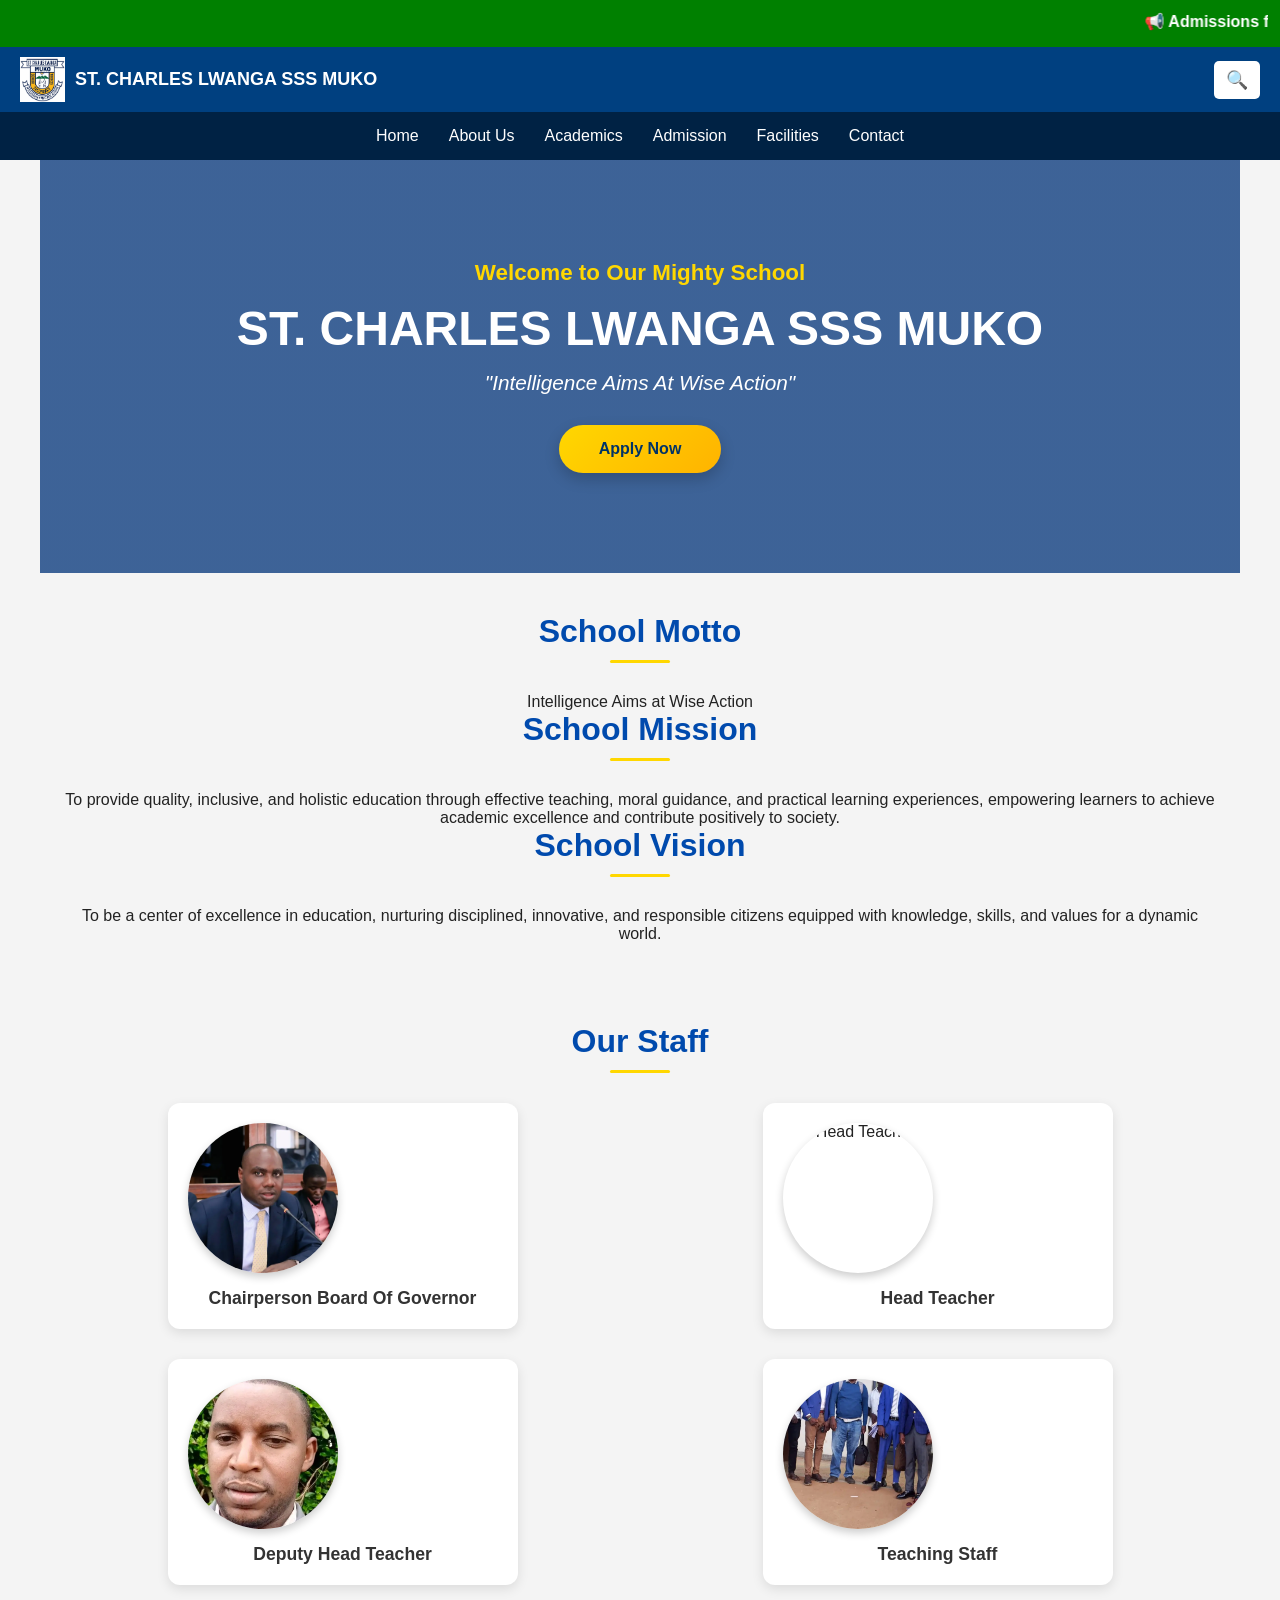
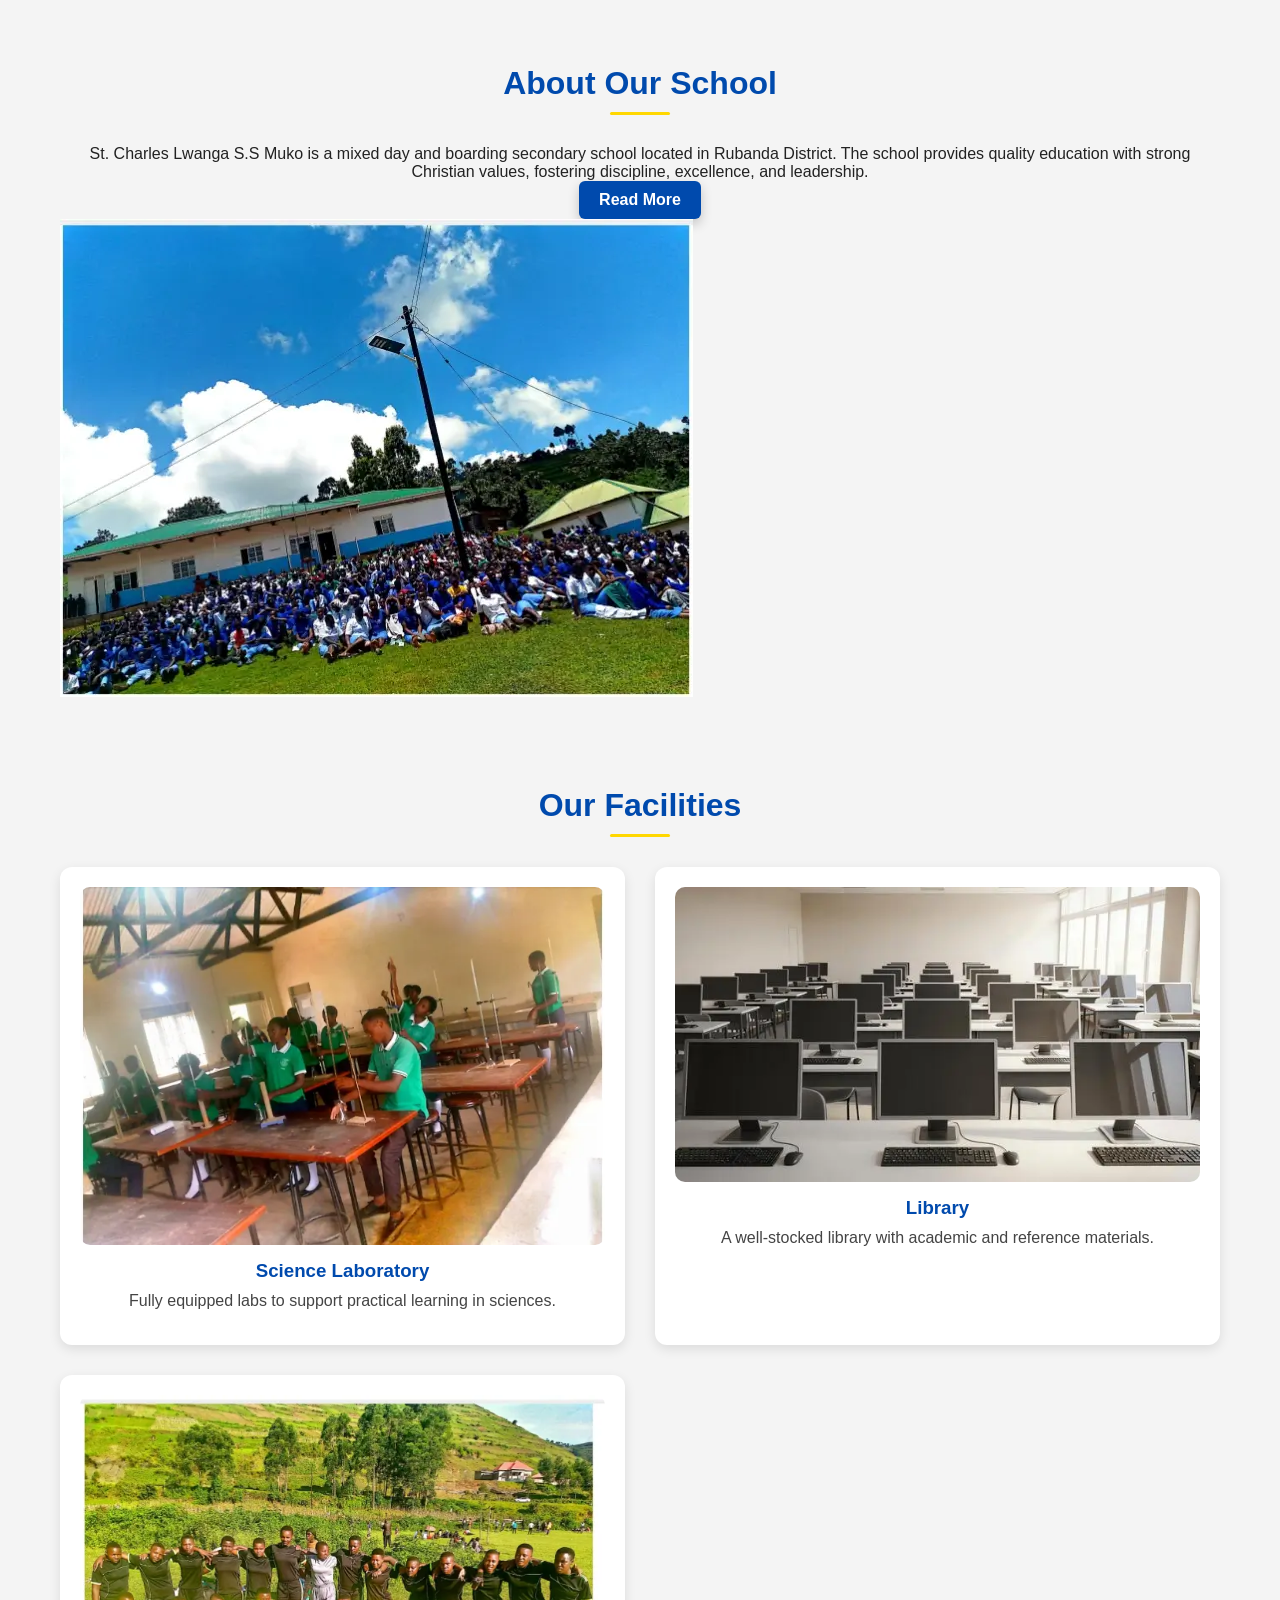
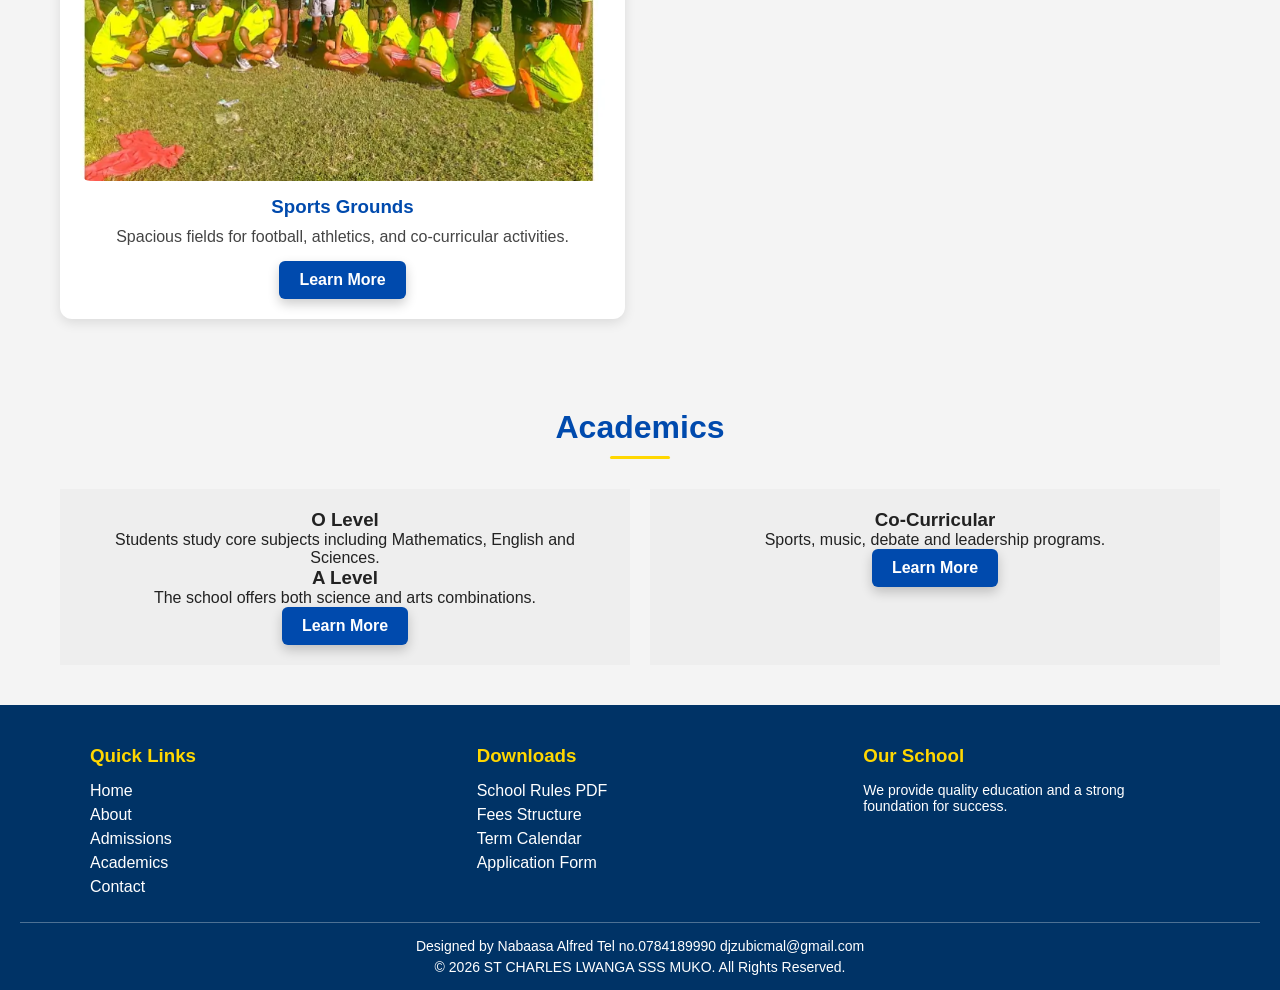
==== commit 6d25f560: "Add files via upload" ====
--- a/index.html
+++ b/index.html
@@ -10,6 +10,165 @@
 
 <link rel="stylesheet" href="lwanga.css">
 
+  <style>
+    /* ===== STAFF SECTION ===== */
+    section {
+      padding:40px 20px;
+      max-width:1200px;
+      margin:auto;
+      text-align:center;
+    }
+
+    section h2 {
+      font-size:2rem;
+      color:#004aad;
+      margin-bottom:30px;
+      position:relative;
+    }
+
+    section h2::after {
+      content:"";
+      display:block;
+      width:60px;
+      height:3px;
+      background:#FFD700;
+      margin:10px auto 0;
+      border-radius:2px;
+    }
+
+    /* ===== STAFF GRID ===== */
+    .staff-container {
+      display:grid;
+      grid-template-columns:repeat(2, 1fr); /* two columns on desktop */
+      gap:30px;
+      justify-items:center;
+    }
+
+    .staff-card {
+      background:#fff;
+      border-radius:12px;
+      box-shadow:0 4px 12px rgba(0,0,0,0.1);
+      padding:20px;
+      text-align:center;
+      transition:0.3s ease;
+      width:100%;
+      max-width:350px;
+    }
+
+    .staff-card img {
+      width:150px;
+      height:150px;
+      object-fit:cover;
+      border-radius:50%;
+      margin-bottom:15px;
+      box-shadow:0 4px 8px rgba(0,0,0,0.2);
+    }
+
+    .staff-card p {
+      font-size:1.1rem;
+      color:#333;
+      font-weight:bold;
+    }
+
+    .staff-card:hover {
+      transform:translateY(-5px);
+      box-shadow:0 6px 16px rgba(0,0,0,0.15);
+    }
+
+    /* ===== MOBILE FRIENDLY ===== */
+    @media(max-width:768px){
+      .staff-container {
+        grid-template-columns:1fr; /* stack cards on mobile */
+      }
+    }
+    /* ===== FACILITIES SECTION ===== */
+.facilities-section {
+  padding: 50px 20px;
+  max-width: 1200px;
+  margin: auto;
+  text-align: center;
+}
+
+.section-title {
+  font-size: 2rem;
+  color: #004aad;
+  margin-bottom: 30px;
+  position: relative;
+}
+
+.section-title::after {
+  content: "";
+  display: block;
+  width: 60px;
+  height: 3px;
+  background: #FFD700;
+  margin: 10px auto 0;
+  border-radius: 2px;
+}
+
+/* ===== GRID LAYOUT ===== */
+.facilities-container {
+  display: grid;
+  grid-template-columns: repeat(2, 1fr); /* two columns on desktop */
+  gap: 30px;
+}
+
+/* ===== FACILITY CARD ===== */
+.facility-card {
+  background: #fff;
+  border-radius: 12px;
+  box-shadow: 0 4px 12px rgba(0,0,0,0.1);
+  padding: 20px;
+  text-align: center;
+  transition: 0.3s ease;
+}
+
+.facility-card img {
+  width: 100%;
+  height: auto;
+  border-radius: 10px;
+  margin-bottom: 15px;
+}
+
+.facility-card h3 {
+  color: #004aad;
+  margin-bottom: 10px;
+}
+
+.facility-card p {
+  color: #444;
+  font-size: 1rem;
+  margin-bottom: 15px;
+}
+
+.facility-card:hover {
+  transform: translateY(-5px);
+  box-shadow: 0 6px 16px rgba(0,0,0,0.15);
+}
+
+/* ===== BUTTON STYLE ===== */
+.btn-primary {
+  display: inline-block;
+  padding: 10px 20px;
+  background: #004aad;
+  color: #fff;
+  text-decoration: none;
+  border-radius: 6px;
+  transition: 0.3s ease;
+}
+
+.btn-primary:hover {
+  background: #FFD700;
+  color: #004aad;
+}
+
+/* ===== MOBILE FRIENDLY ===== */
+@media(max-width:768px){
+  .facilities-container {
+    grid-template-columns: 1fr; /* stack cards on mobile */
+  }
+}
+  </style>
 </head>
 
 <body>
@@ -86,17 +245,29 @@
   <h2>School Vision</h2>
   <p>To be a center of excellence in education, nurturing disciplined, innovative, and responsible citizens equipped with knowledge, skills, and values for a dynamic world.</p>
 </section>
+
 <!-- STAFF -->
 <section>
   <h2>Our Staff</h2>
   <div class="staff-container">
-    <div class="staff-card"><img src="bod.webp"><p>Chairperson Board Of Governor</p></div>
-    <div class="staff-card"><img src="head.webp"><p>Head Teacher</p></div>
-    <div class="staff-card"><img src="deputy.webp"><p>Deputy Head teacher</p>
-    </div>
-    <div class="staff-card"><img src="non.webp"><p>Teaching staff</p>
+    <div class="staff-card">
+      <img src="bod.webp" alt="Chairperson">
+      <p>Chairperson Board Of Governor</p>
+    </div>
+    <div class="staff-card">
+      <img src="hea.webp" alt="Head Teacher">
+      <p>Head Teacher</p>
+    </div>
+    <div class="staff-card">
+      <img src="deputy.webp" alt="Deputy Head Teacher">
+      <p>Deputy Head Teacher</p>
+    </div>
+    <div class="staff-card">
+      <img src="non.webp" alt="Teaching Staff">
+      <p>Teaching Staff</p>
     </div>
   </div>
+</section>
 
 <section class="about-section">
 
@@ -186,11 +357,11 @@
     <!-- QUICK LINKS -->
     <div class="footer-box">
       <h3>Quick Links</h3>
-      <a href="#">Home</a>
-      <a href="#">About</a>
-      <a href="#">Admissions</a>
-      <a href="#">Academics</a>
-      <a href="#">Contact</a>
+      <a href="index.html">Home</a>
+      <a href="about.html">About</a>
+      <a href="admission.html">Admissions</a>
+      <a href="academics.html">Academics</a>
+      <a href="contact.html">Contact</a>
     </div>
 
     <!-- DOWNLOADS -->
